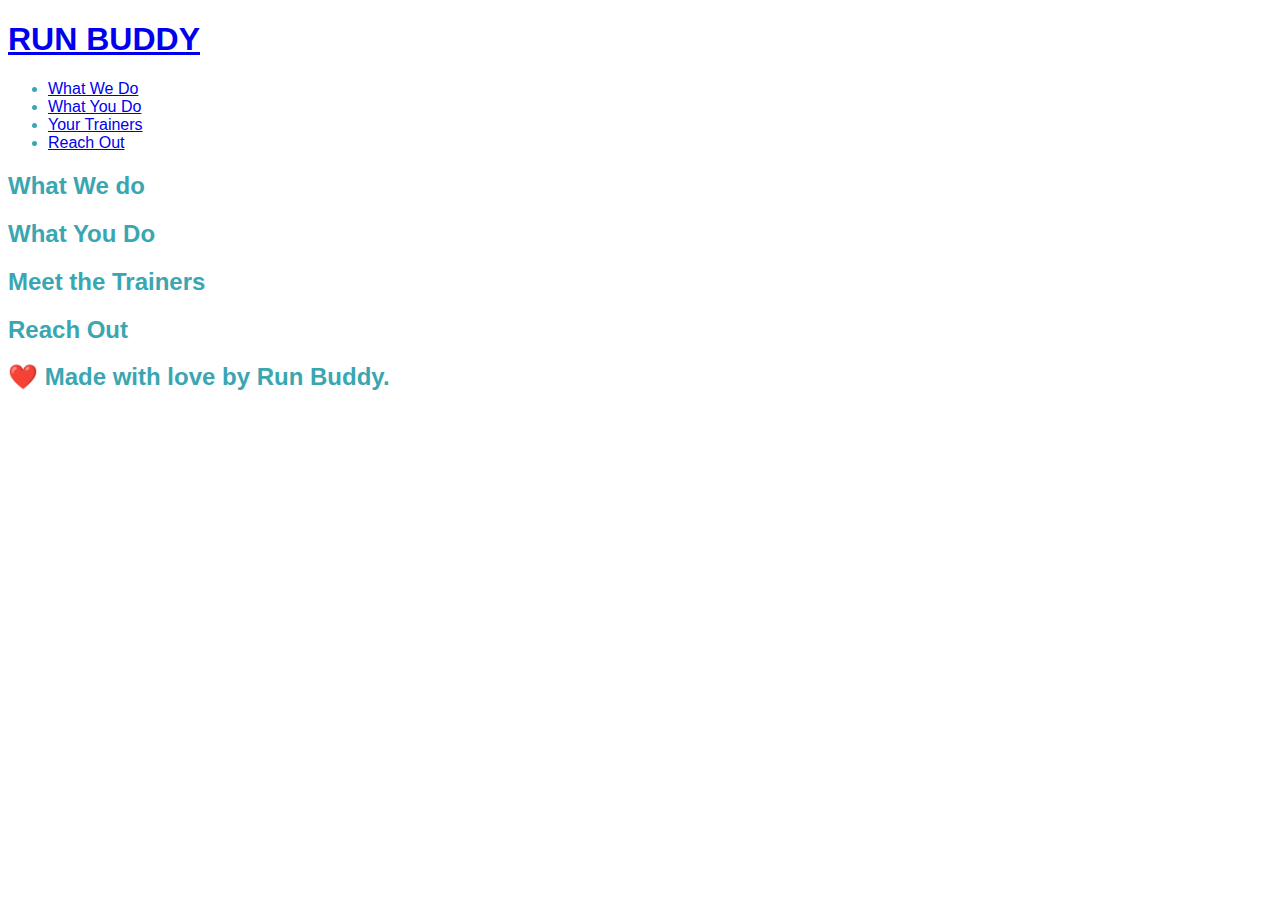
==== index.html @ 226c3699 "untracked" ====
<!DOCTYPE html>
<html lang="en">
    <head>
        <link rel="stylesheet" href="./assets/css/style.css" />
        <meta charset="UTF-8" />
        <title>Run Buddy</title>
    </head>
    <body>
        <!-- navigation -->
       <header>
        <h1>
            <a href="/">RUN BUDDY</a>
        </h1>
        <nav>
            <!-- Unordered list element -->
            <ul>
                <!-- List item element -->
                <li>
                    <!-- Anchor element -->
                    <a href="#what-we-do">What We Do</a>
                </li>
                <li>
                    <a href="#what-you-do">What You Do</a>
                </li>
                <li>
                    <a href="#your-trainers">Your Trainers</a>
                </li>
                <li>
                    <a href="#reach-out">Reach Out</a>
                </li>
            </ul>
        </nav>
        </header>

        <!-- hero/jumbotron -->
        <section>

        </section>

        <!-- "what we do" section -->
        <section>
            <h2>What We do</h2>
        </section>

        <!-- "what you do" section -->
        <section>
            <h2>What You Do</h2>
        </section>

        <!-- "meet the trainers" section -->
        <section>
            <h2>Meet the Trainers</h2>
        </section>
        
        <!-- "reach out" section -->
        <section>
            <h2>Reach Out</h2>
        </section>
        
        <!-- footer -->
        <footer>
            <h2>❤️ Made with love by Run Buddy.</h2>
        </footer>
    </body>
</html>
---- assets/css/style.css ----
body {
    color: #39a6b2;
    font-family: Helvetica, Arial, sans-serif;
}
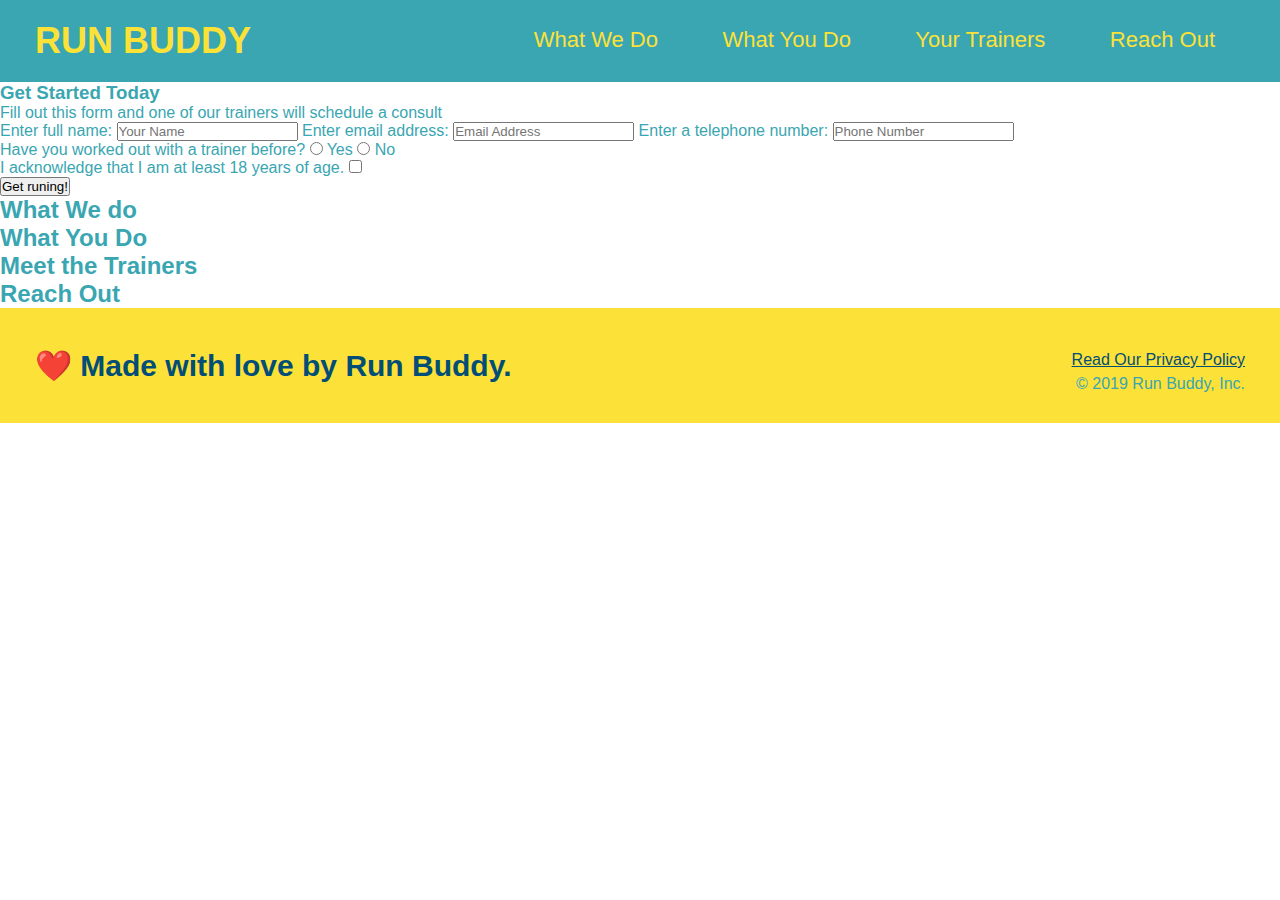
==== commit c85da8fa: "hero" ====
--- a/index.html
+++ b/index.html
@@ -31,11 +31,39 @@
             </ul>
         </nav>
         </header>
-
-        <!-- hero/jumbotron -->
+        <!--hero section-->
         <section>
-
+            <div>
+                <h3>Get Started Today</h3>
+                <p>Fill out this form and one of our trainers will schedule a consult</p>
+            <!--Add form element-->
+                <form>
+                    <label for="name">Enter full name:</label>
+                    <input type="text" placeholder="Your Name" name="name" id="name" />
+                    <label for="email">Enter email address:</label>
+                    <input type="email" placeholder="Email Address" name="email" id="email" />
+                    <label for="phone">Enter a telephone number:</label>
+                    <input type="tel" placeholder="Phone Number" name="phone" id="phone" />
+                    <p>
+                        Have you worked out with a trainer before?
+                        <input type="radio" name="trainer-confirm" id="trainer-yes" />
+                        <label for="trainer-yes">Yes</label>
+                        <input type="radio" name="trainer-confirm" id="trainer-no" />
+                        <label for="trainer-no">No</label>
+                    </p>
+                    <p>
+                        <label for="checkbox" >
+                            I acknowledge that I am at least 18 years of age.
+                        </label>
+                        <input type="checkbox" name="age-confirm" id="checkbox" />
+                    </p>
+                    <button type="submit">
+                        Get runing!
+                    </button>    
+                </form>
+            </div>
         </section>
+        <!--end hero-->
 
         <!-- "what we do" section -->
         <section>
@@ -60,6 +88,10 @@
         <!-- footer -->
         <footer>
             <h2>❤️ Made with love by Run Buddy.</h2>
+                <div>
+                    <a href="#">Read Our Privacy Policy</a><br/>
+                    &copy; 2019 Run Buddy, Inc.
+                </div>    
         </footer>
     </body>
 </html>         --- a/assets/css/style.css
+++ b/assets/css/style.css
@@ -1,4 +1,70 @@
+* {
+    margin: 0;
+    padding: 0;
+    box-sizing: border-box;
+}
+
 body {
     color: #39a6b2;
     font-family: Helvetica, Arial, sans-serif;
-}+}
+
+/* apply styles to <header> */
+header {
+    padding: 20px 35px;
+    background-color: #39a6b2;
+}
+
+header h1 {
+    font-weight: bold;
+    font-size: 36px;
+    color: #fce138;
+    margin: 0;
+    display: inline;
+}
+
+header a {
+    text-decoration: none;
+    color: #fce138;
+}
+
+header nav {
+    float: right;
+    margin: 7px 0;
+}
+
+header nav ul li {
+    display: inline;
+}
+
+header nav ul li a {
+    margin: 0 30px;
+    font-weight: lighter;
+    font-size: 22px;
+}
+
+footer {
+    background: #fce138;
+    width: 100%;
+    padding: 40px 35px;
+}
+
+footer h2 {
+    display: inline;
+    color: #024e76;
+    font-size: 30px;
+    margin: 0;
+}
+
+footer div {
+    float: right;
+    line-height: 1.5;
+    text-align: right;
+}
+
+footer a {
+    color: #024e76;
+}
+
+
+  
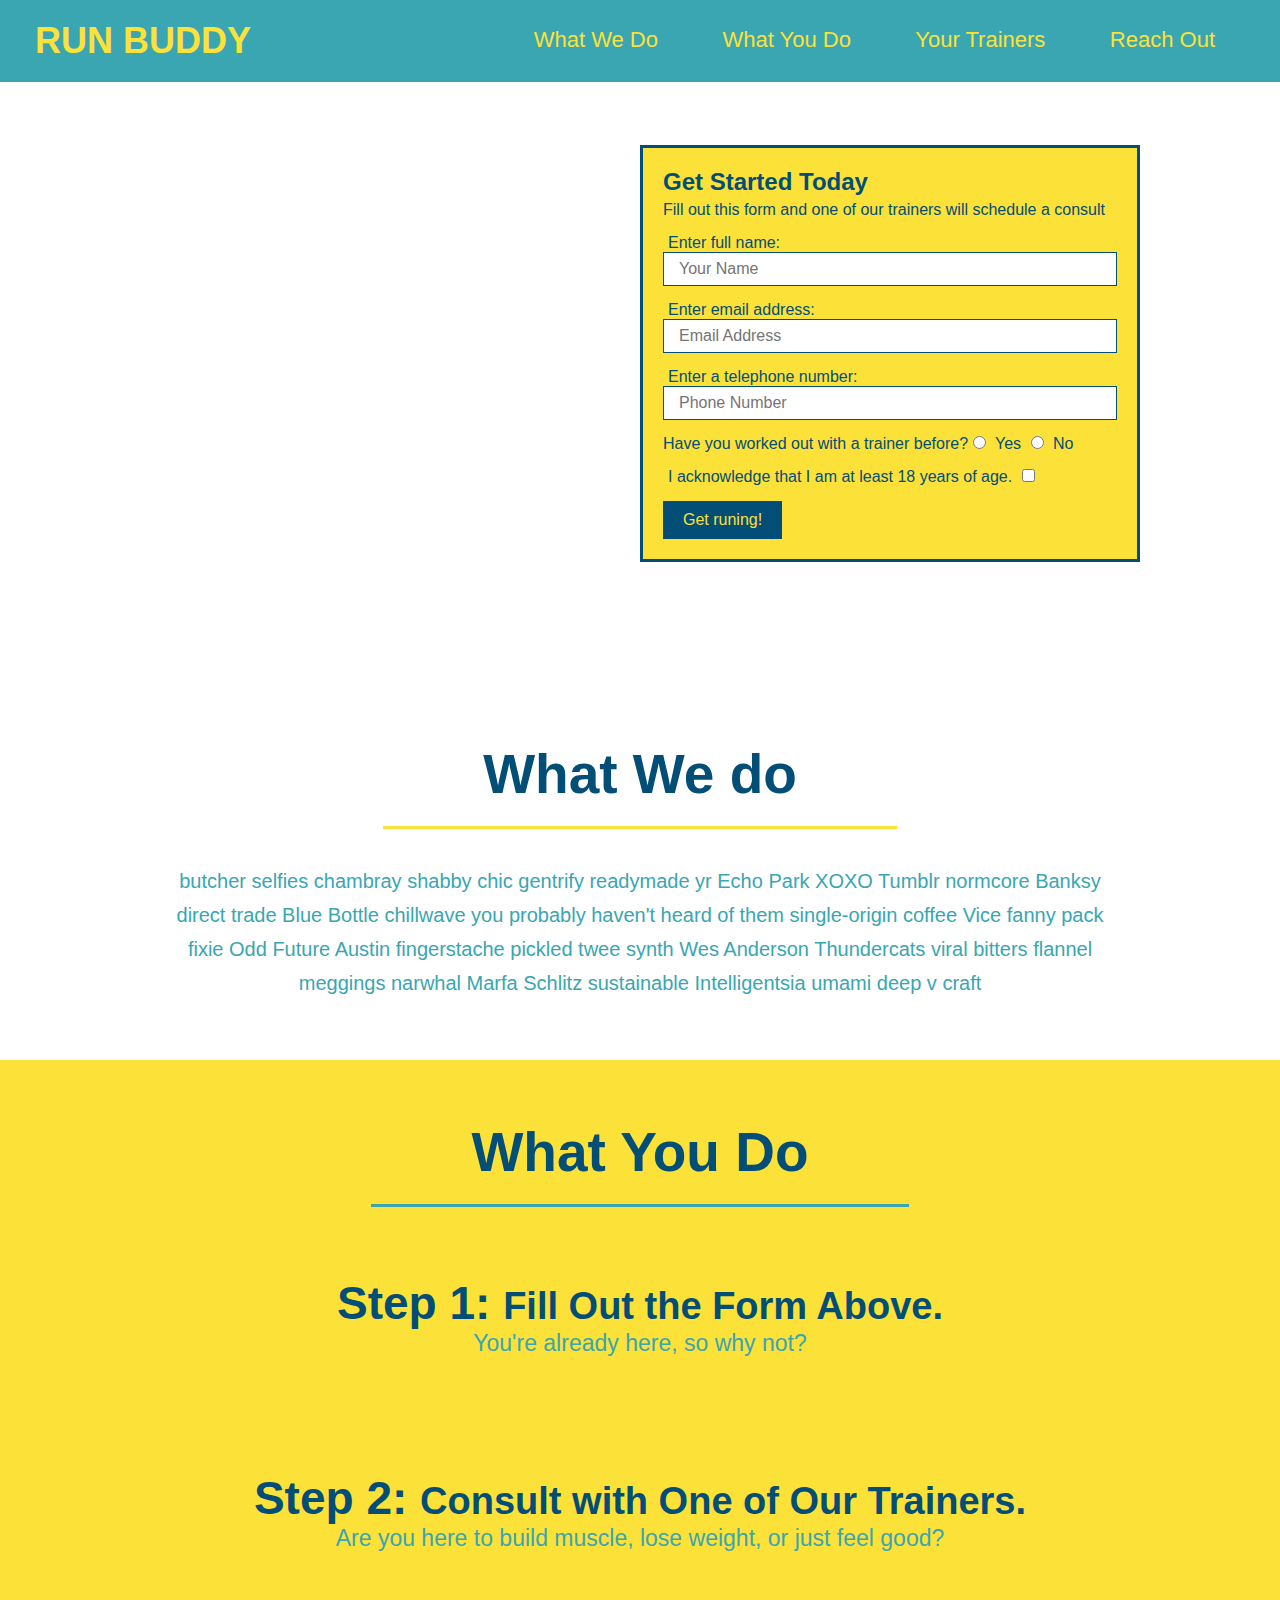
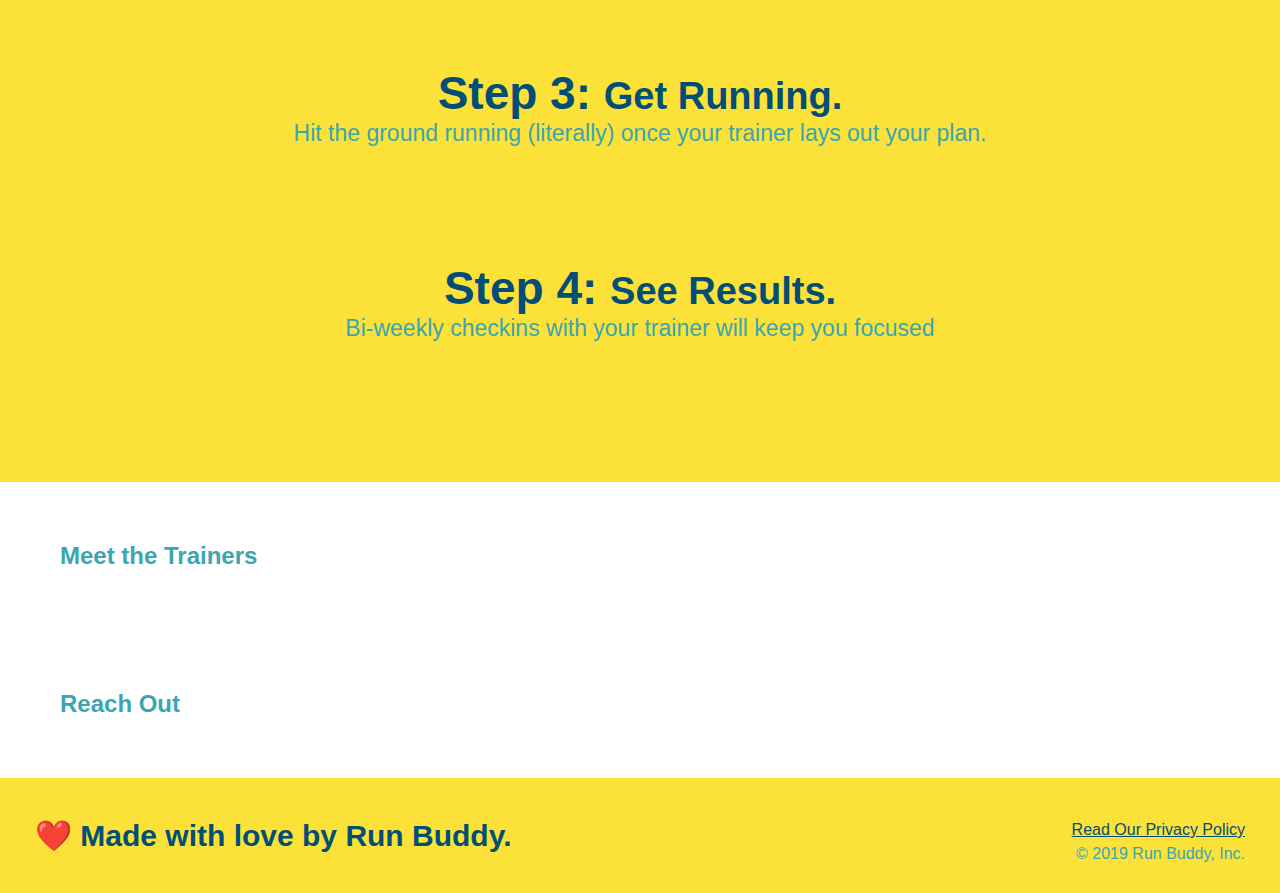
==== commit 8ee72b95: "style what you do section" ====
--- a/index.html
+++ b/index.html
@@ -32,22 +32,25 @@
         </nav>
         </header>
         <!--hero section-->
-        <section>
-            <div>
+        <section class="hero">
+            <div class="hero-form">
                 <h3>Get Started Today</h3>
                 <p>Fill out this form and one of our trainers will schedule a consult</p>
             <!--Add form element-->
                 <form>
                     <label for="name">Enter full name:</label>
-                    <input type="text" placeholder="Your Name" name="name" id="name" />
+                    <input type="text" placeholder="Your Name" name="name" id="name" class="form-input">
+                    
                     <label for="email">Enter email address:</label>
-                    <input type="email" placeholder="Email Address" name="email" id="email" />
+                    <input type="email" placeholder="Email Address" name="email" id="email" class="form-input">
+                    
                     <label for="phone">Enter a telephone number:</label>
-                    <input type="tel" placeholder="Phone Number" name="phone" id="phone" />
+                    <input type="tel" placeholder="Phone Number" name="phone" id="phone" class="form-input">
                     <p>
                         Have you worked out with a trainer before?
                         <input type="radio" name="trainer-confirm" id="trainer-yes" />
                         <label for="trainer-yes">Yes</label>
+                        
                         <input type="radio" name="trainer-confirm" id="trainer-no" />
                         <label for="trainer-no">No</label>
                     </p>
@@ -66,13 +69,40 @@
         <!--end hero-->
 
         <!-- "what we do" section -->
-        <section>
-            <h2>What We do</h2>
+        <section id="what-we-do" class="intro">
+            <h2 class="section-title primary-border">What We do</h2>
+            <p>butcher selfies chambray shabby chic gentrify readymade yr Echo Park XOXO Tumblr normcore Banksy direct trade Blue Bottle chillwave you probably haven't heard of them single-origin coffee Vice fanny pack fixie Odd Future Austin fingerstache pickled twee synth Wes Anderson Thundercats viral bitters flannel meggings narwhal Marfa Schlitz sustainable Intelligentsia umami deep v craft</p>
         </section>
+        
 
         <!-- "what you do" section -->
-        <section>
-            <h2>What You Do</h2>
+        <section id="what-you-do" class="steps">
+            <h2 class="section-title secondary-border">What You Do</h2>
+
+            <div>
+                <!-- Insert this img element -->
+                <img src="./assets/images/step-1.svg" alt="" />
+                <h3>Step 1: <span>Fill Out the Form Above.</span></h3>
+                <p>You're already here, so why not?</p>
+            </div>
+
+            <div>
+                <img src="./assets/images/step-2.svg" alt="" />
+                <h3>Step 2: <span>Consult with One of Our Trainers.</span></h3>
+                <p>Are you here to build muscle, lose weight, or just feel good?</p>
+            </div>
+
+            <div>
+                <img src="./assets/images/step-3.svg" alt="" />
+                <h3>Step 3: <span>Get Running.</span></h3>
+                <p>Hit the ground running (literally) once your trainer lays out your plan.</p>
+            </div>
+
+            <div>
+                <img src="assets/images/step-4.svg" alt="" />
+                <h3>Step 4: <span>See Results.</span></h3>
+                <p>Bi-weekly checkins with your trainer will keep you focused</p>
+            </div>
         </section>
 
         <!-- "meet the trainers" section -->
--- a/assets/css/style.css
+++ b/assets/css/style.css
@@ -66,5 +66,125 @@
     color: #024e76;
 }
 
+section {
+    padding: 60px;
+}
+
+/* Hero style start */
+.hero {
+    background-image: url("../images/hero-bg.jpeg");
+    height: 600px;
+    background-size: cover;
+    background-position: center;
+    position: relative;
+}
+
+.hero-form {
+    color: #024e76;
+    background-color: #fce138;
+    padding: 20px;
+    width: 500px;
+    border: solid 3px #024e76;
+    position: absolute;
+    bottom: 120px;
+    right: 140px;
+}
+
+.hero-form h3 {
+    font-size: 24px;
+    margin: 0px;
+}
+
+.hero-form p {
+    margin: 5px 0 15px 0;
+}
+
+.form-input {
+    border: 1px solid #024e76;
+    display: block;
+    padding: 7px 15px;
+    font-size: 16px;
+    color: #024e76;
+    width: 100%;
+    margin-bottom: 15px;
+}
+
+.hero-form label {
+    margin: 0 5px;
+}
+
+.hero-form button {
+    color: #fce138;
+    background-color: #024e76;
+    border: none;
+    padding: 10px 20px;
+    font-size: 16px;
+
+}
+
+/* Hero style end*/
+
+.intro {
+    text-align: center;
+}
+
+.intro p {
+    line-height: 1.7;
+    color: #39a6b2;
+    width: 80%;
+    font-size: 20px;
+    margin: 0 auto;
+}
+
+.steps {
+    text-align: center;
+    background: #fce138;
+}
+
+.section-title {
+    font-size: 55px;
+    color: #024e76;
+    margin-bottom: 35px;
+    padding: 0 100px 20px 100px;
+    display: inline-block;
+    border-bottom: 3px solid;
+}
+
+.primary-border {
+    border-color: #fce138;
+}
+
+.secondary-border {
+    border-color: #39a6b2;
+}
+
+.steps div {
+    margin-bottom: 80px;
+}
+
+.steps img {
+    width: 15%;
+    margin: 10px 0;
+}
+
+.steps h3 {
+    color: #024e76;
+    font-size: 46px;
+    margin-top: 10px;
+}
+
+.steps p {
+    color: #39a6b2;
+    font-size: 23px;
+}
+
+.steps span {
+    font-size: 38px;
+}
+
+
+
+
+
 
   
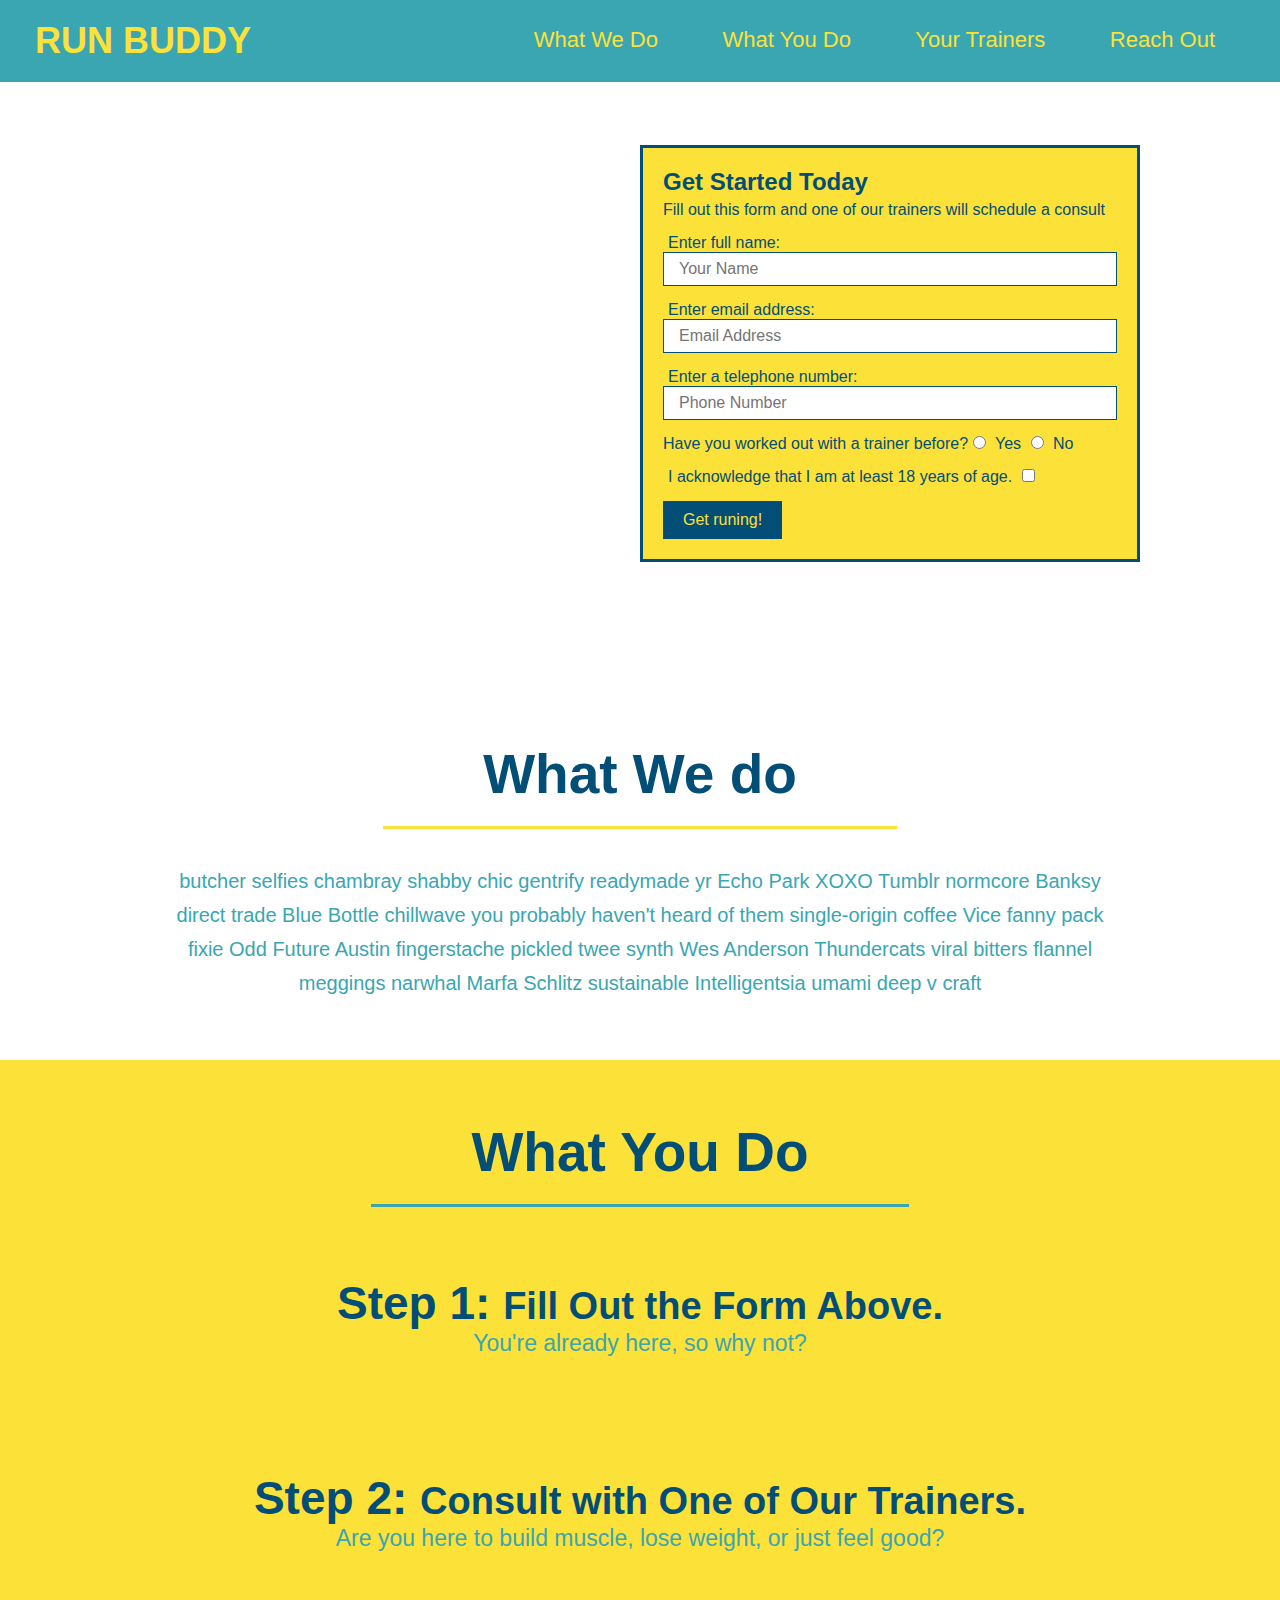
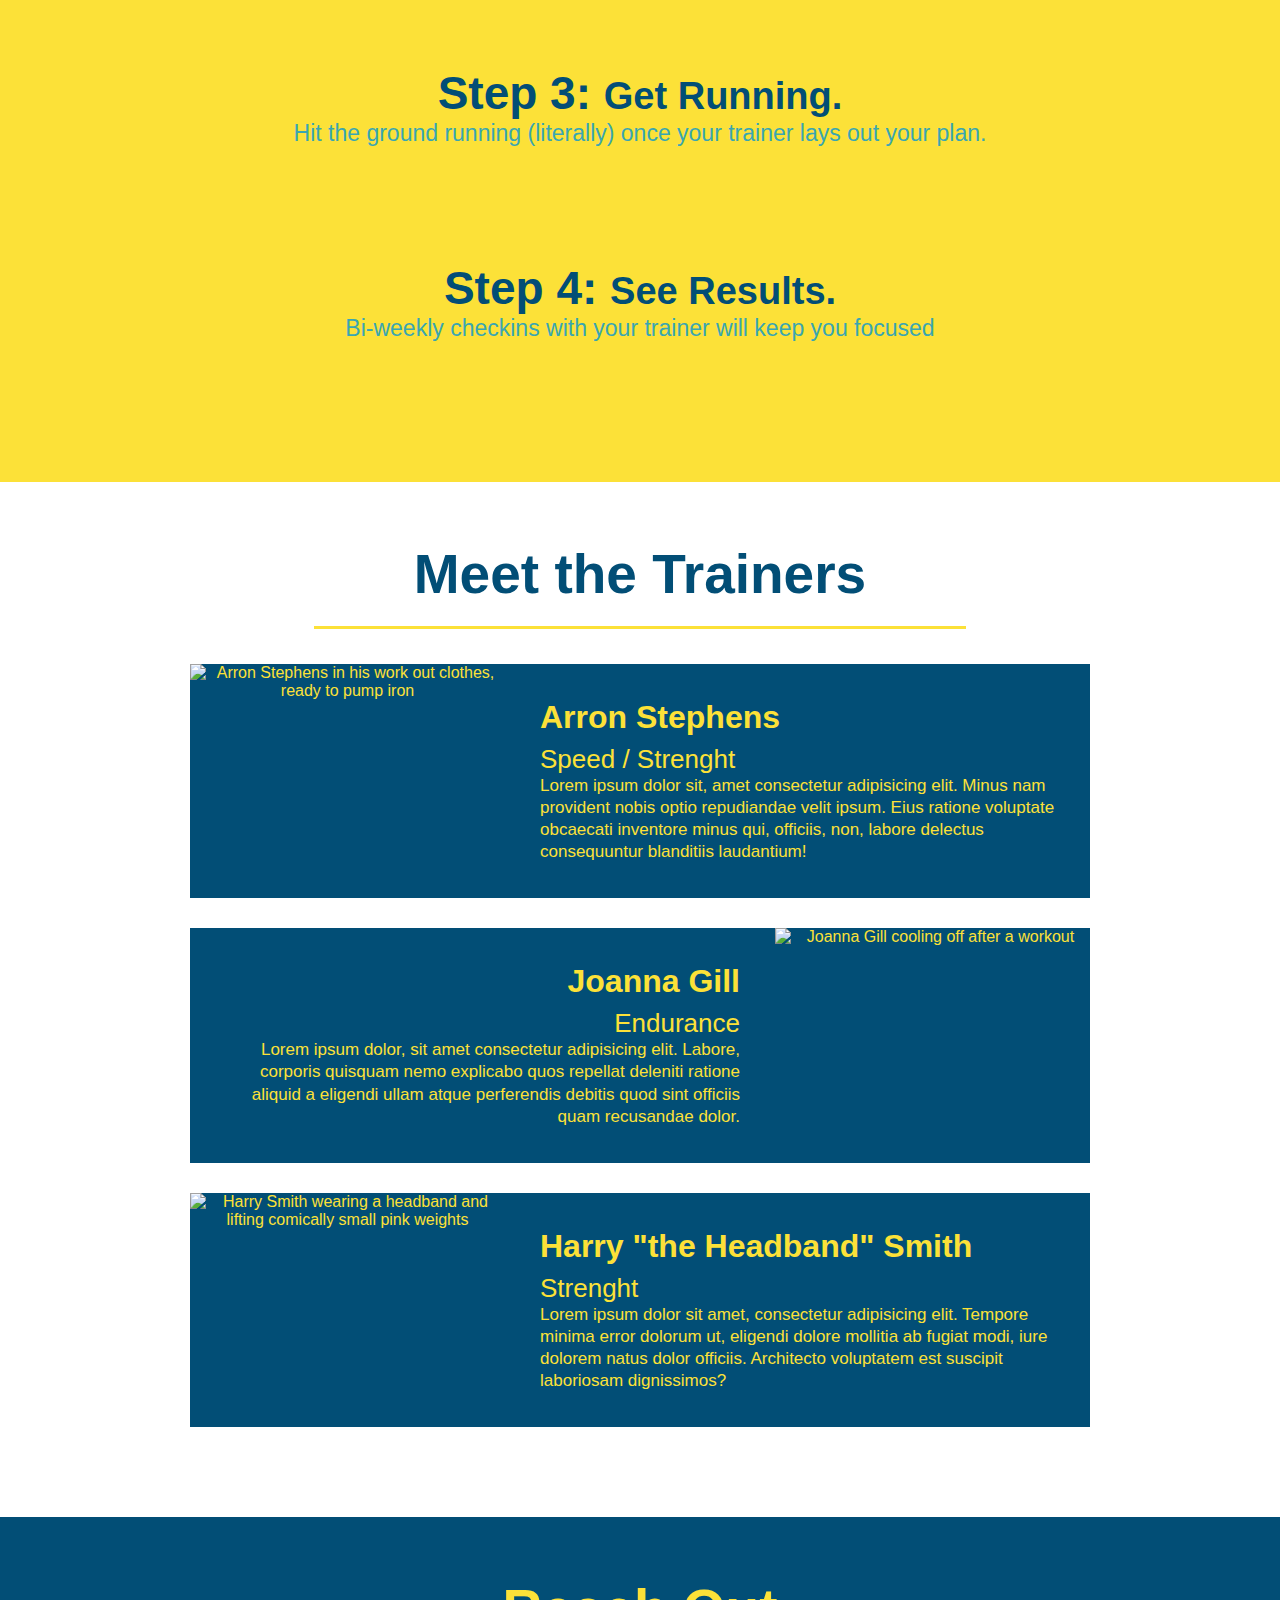
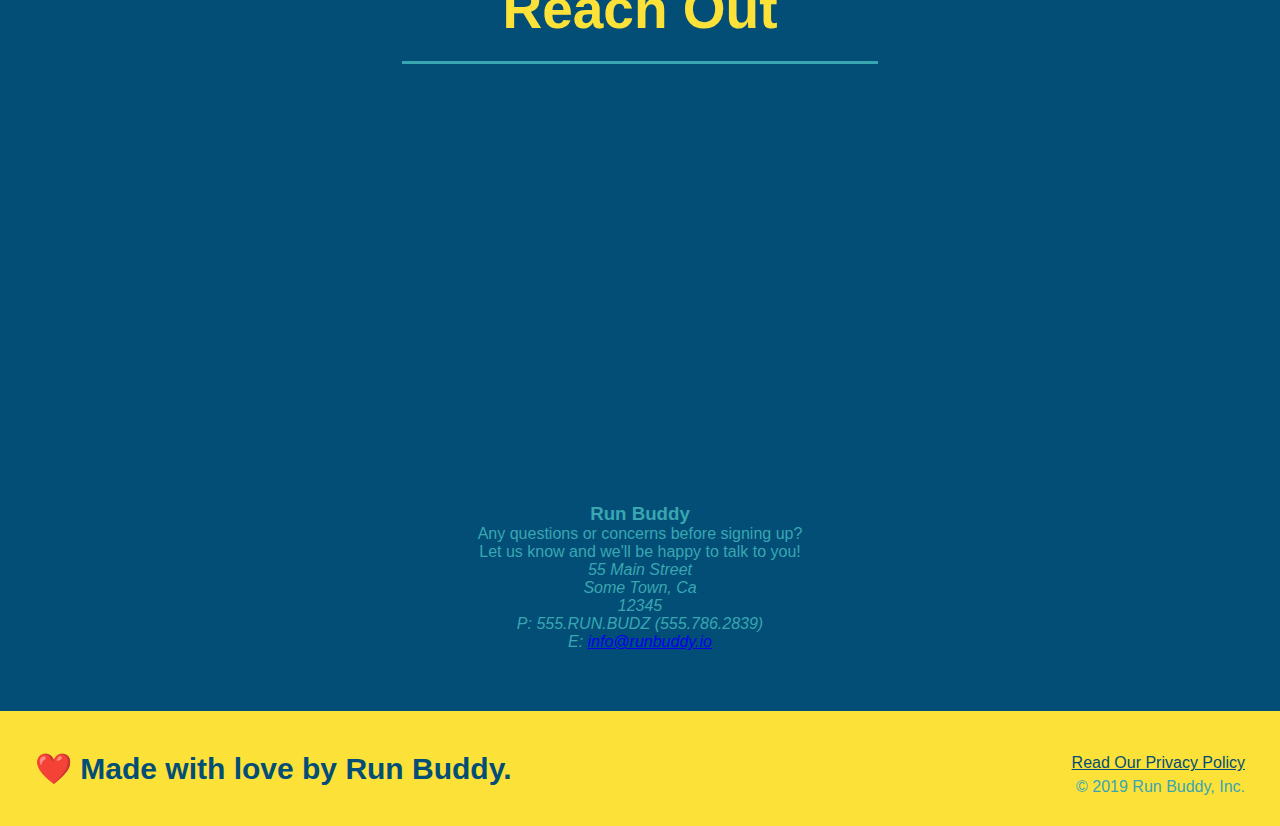
==== commit f6b699d8: "style contact info" ====
--- a/index.html
+++ b/index.html
@@ -106,13 +106,72 @@
         </section>
 
         <!-- "meet the trainers" section -->
-        <section>
-            <h2>Meet the Trainers</h2>
+        <section id="your-trainers" class="trainers">
+            <h2 class="section-title primary-border">Meet the Trainers</h2>
+            <article class="trainer">
+                <img src="assets/images/trainer-1.jpg" alt="Arron Stephens in his work out clothes, ready to pump iron" />
+                <div class="trainer-bio text-left">
+                    <h3>Arron Stephens</h3>
+                    <h4>Speed / Strenght</h4>
+                    <p>
+                        Lorem ipsum dolor sit, amet consectetur adipisicing elit. Minus nam provident nobis optio repudiandae velit ipsum. Eius ratione voluptate obcaecati inventore minus qui, officiis, non, labore delectus consequuntur blanditiis laudantium!
+                    </p>
+                </div>
+            </article>
+
+            <article class="trainer">
+                <div class="trainer-bio text-right">
+                    <h3> Joanna Gill</h3>
+                    <h4>Endurance</h4>
+                    <p>
+                        Lorem ipsum dolor, sit amet consectetur adipisicing elit. Labore, corporis quisquam nemo explicabo quos repellat deleniti ratione aliquid a eligendi ullam atque perferendis debitis quod sint officiis quam recusandae dolor.
+                    </p>
+                </div>
+                <img src="./assets/images/trainer-2.jpg" alt="Joanna Gill cooling off after a workout" />
+            </article>
+
+            <article class="trainer">
+                <img src="./assets/images/trainer-3.jpg" alt="Harry Smith wearing a headband and lifting comically small pink weights" />
+                <div class="trainer-bio text-left">
+                    <h3>Harry "the Headband" Smith</h3>
+                    <h4>Strenght</h4>
+                    <p>
+                        Lorem ipsum dolor sit amet, consectetur adipisicing elit. Tempore minima error dolorum ut, eligendi dolore mollitia ab fugiat modi, iure dolorem natus dolor officiis. Architecto voluptatem est suscipit laboriosam dignissimos?
+                    </p>
+                </div>
+            </article>
+
+
+            
+
         </section>
         
         <!-- "reach out" section -->
-        <section>
-            <h2>Reach Out</h2>
+        <section id="reach-out" class="contact"> 
+            <h2 class="section-title secondary-border">Reach Out</h2>
+            <div class="contact-info">
+                <iframe src="https://www.google.com/maps/embed?pb=!1m18!1m12!1m3!1d3162.7750882950013!2d-77.48357514979094!3d37.560362432141545!2m3!1f0!2f0!3f0!3m2!1i1024!2i768!4f13.1!3m3!1m2!1s0x89b113f9deb42197%3A0x7abe0d91a5aa383b!2s3336%20Stuart%20Ave%2C%20Richmond%2C%20VA%2023221!5e0!3m2!1sen!2sus!4v1643381504339!5m2!1sen!2sus%22" 
+                style="border:0;" 
+                allowfullscreen=""
+                loading="lazy">
+              </iframe>
+            </div>
+
+            <div>
+                <h3>Run Buddy</h3>
+                <p>
+                    Any questions or concerns before signing up?
+                    <br />
+                    Let us know and we'll be happy to talk to you!    
+                </p>
+                <address>
+                    55 Main Street <br/>
+                    Some Town, Ca <br/>
+                    12345<br/>
+                    P: 555.RUN.BUDZ (555.786.2839)<br/>
+                    E: <a href="mailto:info@runbuddy.io">info@runbuddy.io</a>
+                </address>
+            </div>
         </section>
         
         <!-- footer -->
--- a/assets/css/style.css
+++ b/assets/css/style.css
@@ -182,6 +182,78 @@
     font-size: 38px;
 }
 
+.trainers {
+    text-align: center;
+}
+
+.trainer {
+    width: 900px;
+    margin: 0 auto 30px auto;
+    background: #024e76;
+    color: #fce138;
+    overflow: auto;
+}
+
+.trainer img {
+    width: 35%;
+    float: left;
+}
+
+.trainer-bio {
+    padding: 35px;
+    float: left;
+    width: 65%;
+}
+
+.text-left {
+    text-align: left;
+}
+
+.text-right {
+    text-align: right;
+}
+
+.trainer-bio h3 {
+    font-size: 32px;
+    margin-bottom: 8px;
+}
+
+.trainer-bio h4 {
+    font-weight: lighter;
+    font-size: 26px;
+    margin-bottom: 1.3;
+}
+
+.trainer-bio p {
+    font-size: 17px;
+    line-height: 1.3;
+}
+/* reach out style start */
+.contact {
+    text-align: center;
+    background: #024e76;
+}
+
+.contact h2 {
+    color: #fce138;
+}
+
+.contact-info iframe {
+    width: 400px;
+    height: 400px;
+}
+
+.contact-info div {
+    width: 410px;
+    display: inline-block;
+    vertical-align: top;
+    text-align: left;
+    margin: 30px 0 0 60px;
+    color: white;
+  }
+
+
+
 
 
 
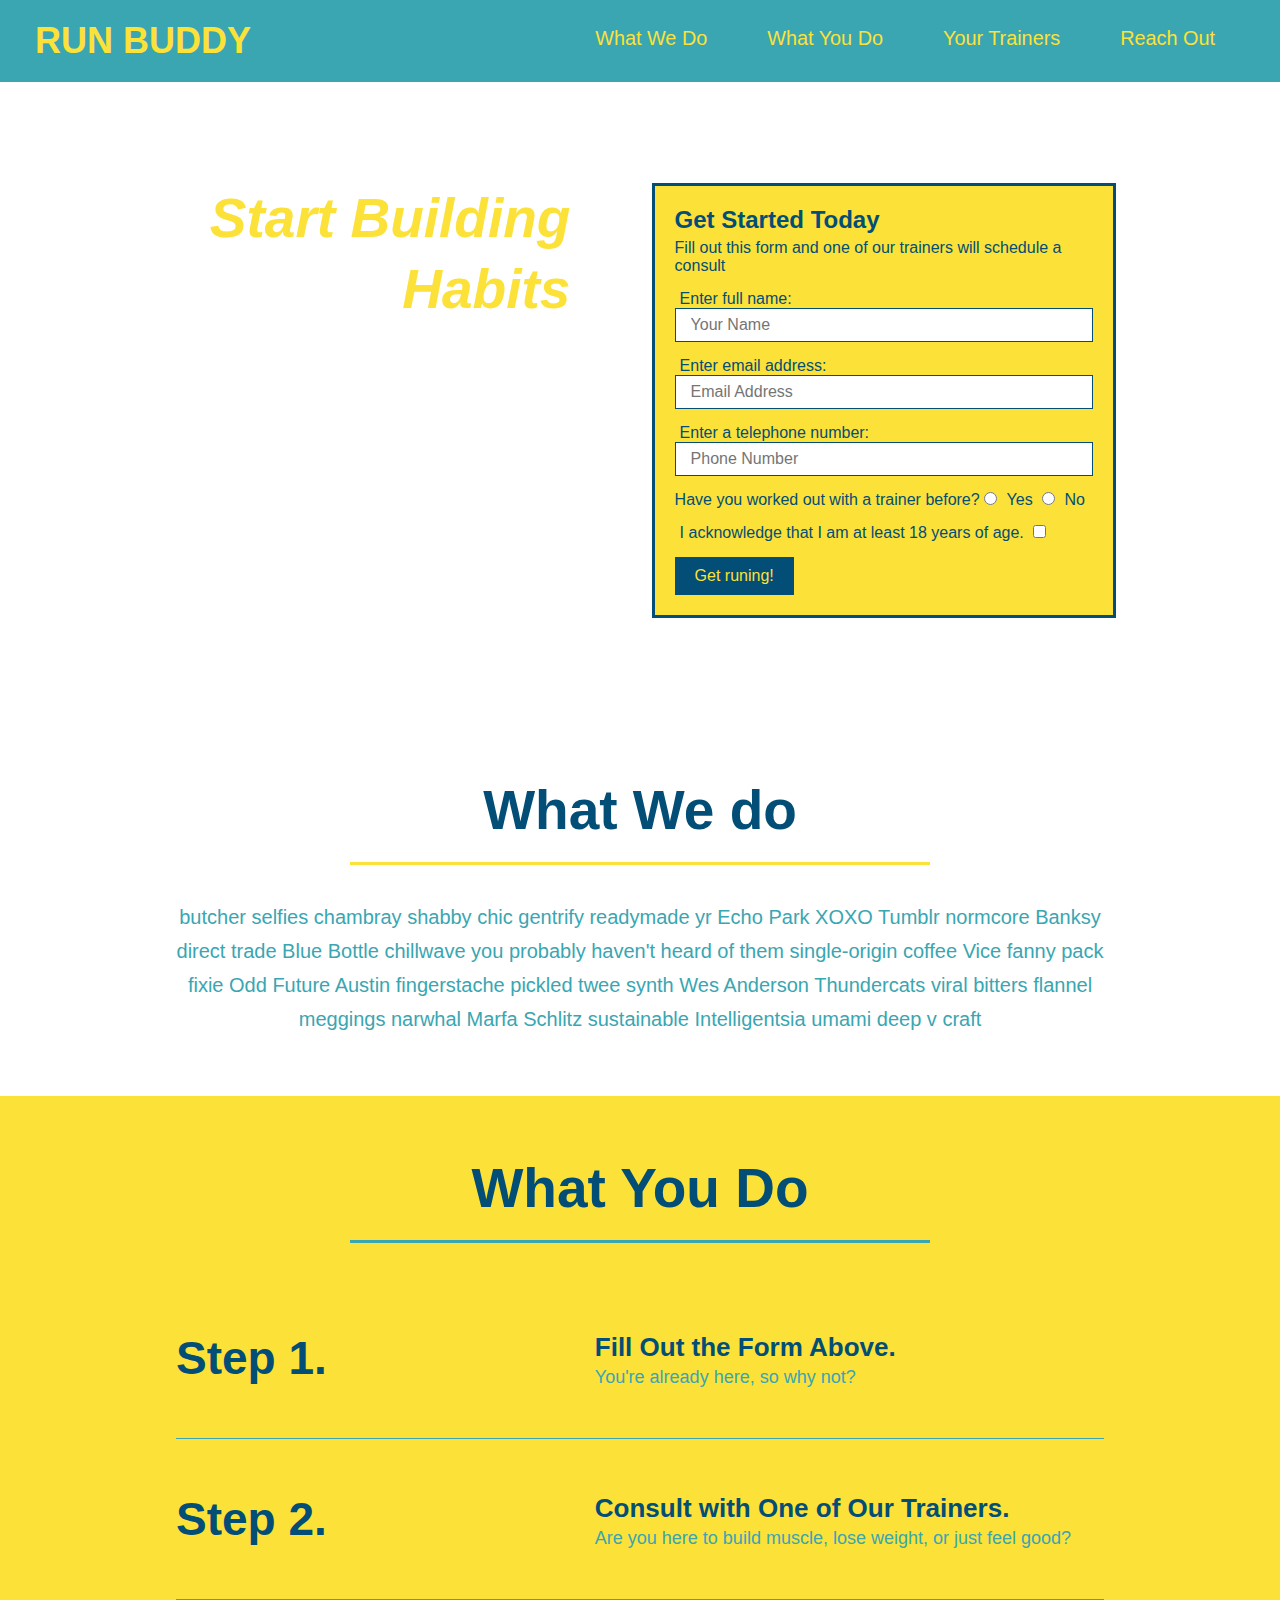
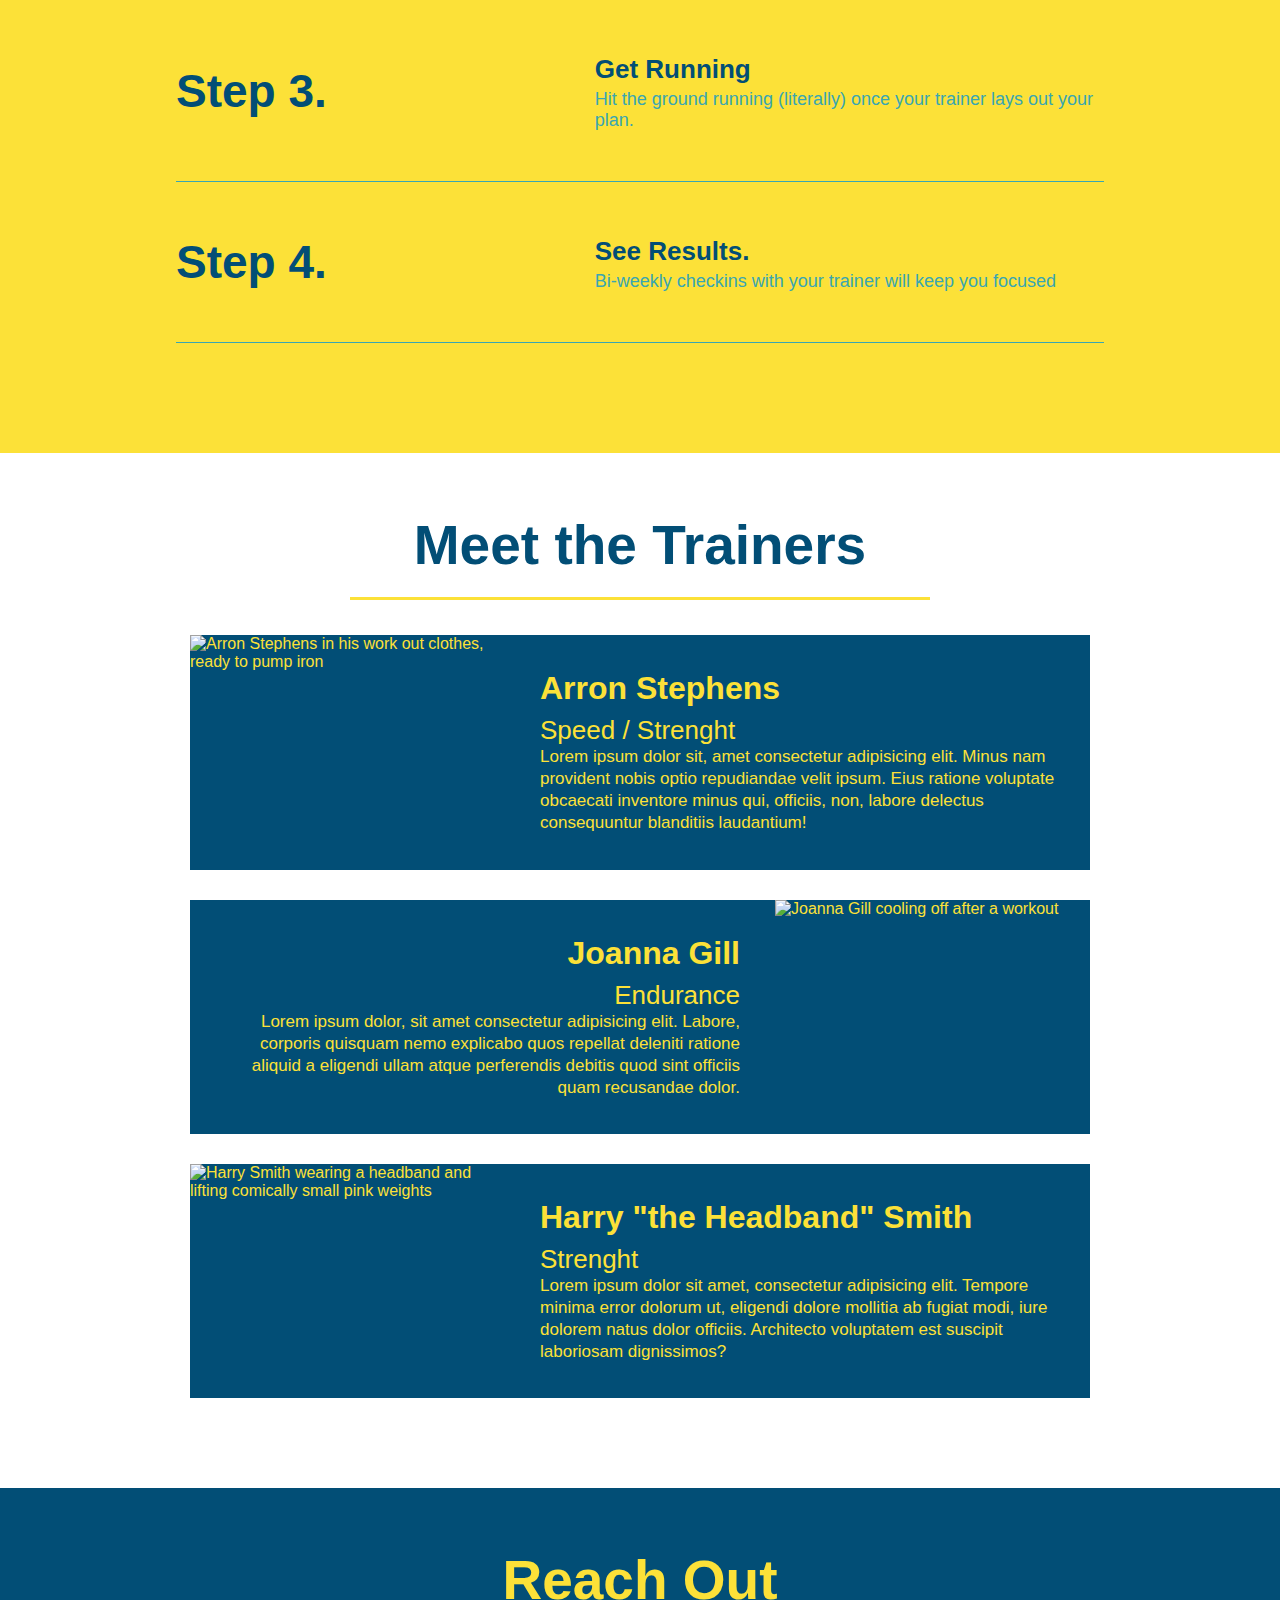
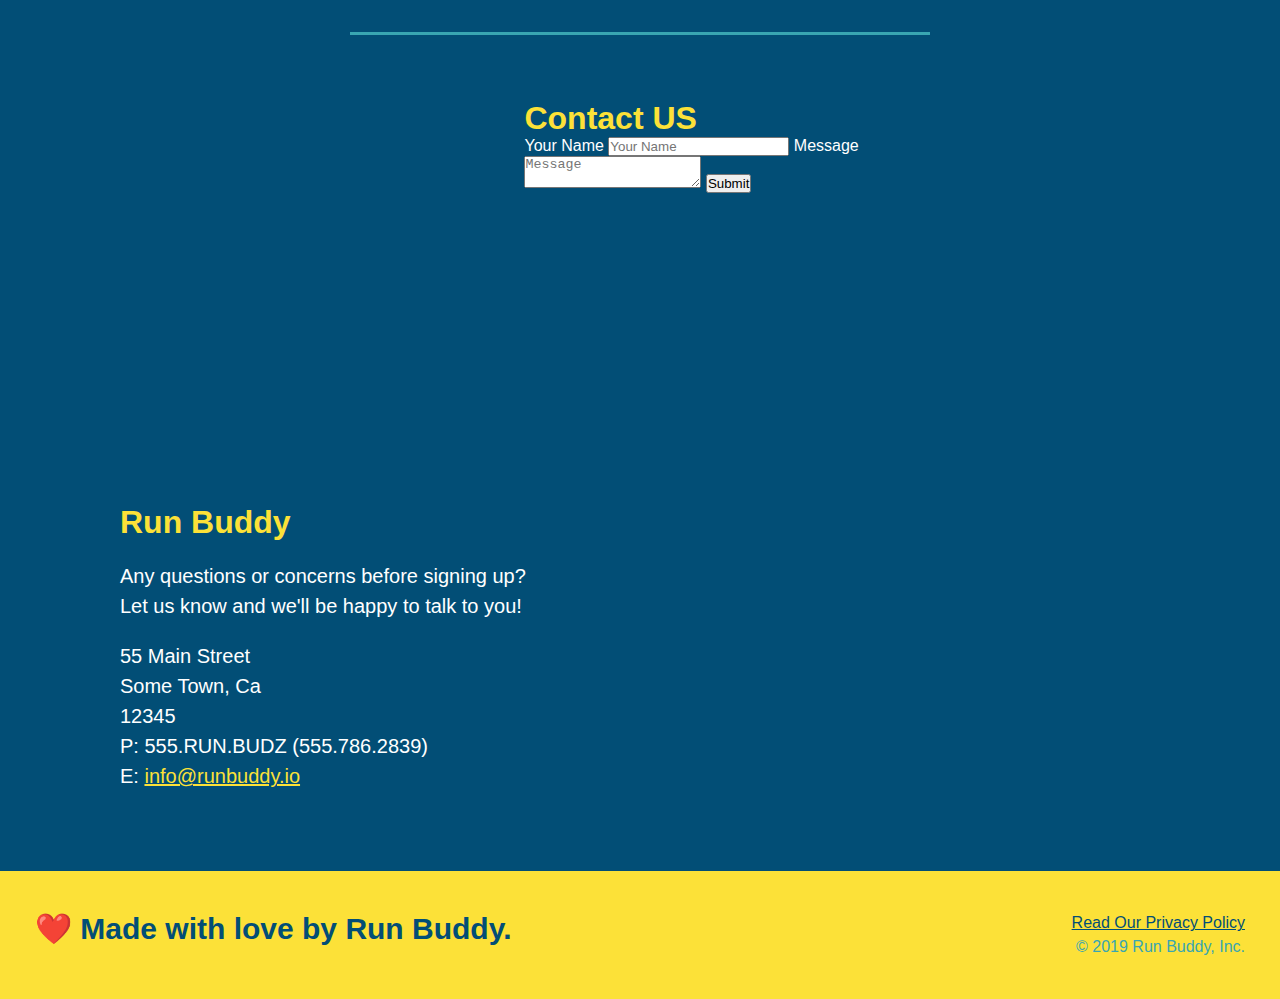
==== commit 5addf52d: "add flexbox to the steps" ====
--- a/index.html
+++ b/index.html
@@ -33,6 +33,12 @@
         </header>
         <!--hero section-->
         <section class="hero">
+            <div class="hero-cta">
+                <h2>Start Building Habits</h2>
+                <p>
+                    Lorem ipsum dolor sit amet consectetur adipisicing elit. Fugit repellat aspernatur eum aliquam esse error rerum nesciunt ex id architecto eligendi amet nostrum, blanditiis adipisci itaque laborum veritatis illum molestias?
+                </p>
+            </div>    
             <div class="hero-form">
                 <h3>Get Started Today</h3>
                 <p>Fill out this form and one of our trainers will schedule a consult</p>
@@ -70,44 +76,86 @@
 
         <!-- "what we do" section -->
         <section id="what-we-do" class="intro">
-            <h2 class="section-title primary-border">What We do</h2>
-            <p>butcher selfies chambray shabby chic gentrify readymade yr Echo Park XOXO Tumblr normcore Banksy direct trade Blue Bottle chillwave you probably haven't heard of them single-origin coffee Vice fanny pack fixie Odd Future Austin fingerstache pickled twee synth Wes Anderson Thundercats viral bitters flannel meggings narwhal Marfa Schlitz sustainable Intelligentsia umami deep v craft</p>
+            <div class="flex-row"> 
+                <h2 class="section-title primary-border">What We do</h2>
+            </div>
+            <div class="flex-row">
+                <p>butcher selfies chambray shabby chic gentrify readymade yr Echo Park XOXO Tumblr normcore Banksy direct trade Blue Bottle chillwave you probably haven't heard of them single-origin coffee Vice fanny pack fixie Odd Future Austin fingerstache pickled twee synth Wes Anderson Thundercats viral bitters flannel meggings narwhal Marfa Schlitz sustainable Intelligentsia umami deep v craft</p>
+            </div>        
         </section>
         
 
         <!-- "what you do" section -->
         <section id="what-you-do" class="steps">
-            <h2 class="section-title secondary-border">What You Do</h2>
-
+            <div class="flex-row">
+                <h2 class="section-title secondary-border">What You Do</h2>
+            </div>    
             <div>
                 <!-- Insert this img element -->
-                <img src="./assets/images/step-1.svg" alt="" />
-                <h3>Step 1: <span>Fill Out the Form Above.</span></h3>
-                <p>You're already here, so why not?</p>
-            </div>
-
-            <div>
-                <img src="./assets/images/step-2.svg" alt="" />
-                <h3>Step 2: <span>Consult with One of Our Trainers.</span></h3>
-                <p>Are you here to build muscle, lose weight, or just feel good?</p>
-            </div>
-
-            <div>
-                <img src="./assets/images/step-3.svg" alt="" />
-                <h3>Step 3: <span>Get Running.</span></h3>
-                <p>Hit the ground running (literally) once your trainer lays out your plan.</p>
-            </div>
-
-            <div>
-                <img src="assets/images/step-4.svg" alt="" />
-                <h3>Step 4: <span>See Results.</span></h3>
-                <p>Bi-weekly checkins with your trainer will keep you focused</p>
+                <div class="step">
+                    <h3>Step 1.</h3> 
+                    <div class="step-info">
+                        <div class="step-img">
+                            <img src="./assets/images/step-1.svg" alt="" />
+                        </div>
+                        <div class="step-text">
+                            <h4>Fill Out the Form Above.</h4>
+                            <p>You're already here, so why not?</p>
+                        </div>
+                    </div>
+                </div>
+            </div>
+
+            <div>
+                <div class="step">
+                    <h3>Step 2.</h3>
+                    <div class="step-info">
+                        <div class="step-img">
+                            <img src="./assets/images/step-2.svg" alt="" />
+                        </div>
+                        <div class="step-text">
+                            <h4>Consult with One of Our Trainers.</h4>
+                            <p>Are you here to build muscle, lose weight, or just feel good?</p>
+                        </div>       
+                    </div>
+                </div>
+            </div>
+            <div>
+                <div class="step">
+                    <h3>Step 3.</h3>
+                    <div class="step-info">
+                        <div class="step-img">
+                            <img src="./assets/images/step-3.svg" alt="" />
+                        </div>
+                        <div class="step-text">
+                            <h4>Get Running</h4>
+                            <p>Hit the ground running (literally) once your trainer lays out your plan.</p>
+                        </div>
+                    </div>       
+                </div>
+            </div>  
+
+            <div>
+                <div class="step">
+                    <h3>Step 4.</h3> 
+                    <div class="step-info">
+                        <div class="step-img">
+                            <img src="assets/images/step-4.svg" alt="" />
+                        </div>
+                        <div class="step-text">
+                            <h4>See Results.</h4>
+                            <p>Bi-weekly checkins with your trainer will keep you focused</p>
+                        </div>
+                    </div>
+                </div>    
             </div>
         </section>
 
         <!-- "meet the trainers" section -->
         <section id="your-trainers" class="trainers">
-            <h2 class="section-title primary-border">Meet the Trainers</h2>
+            <div class="flex-row">
+                <h2 class="section-title primary-border">Meet the Trainers</h2>
+            </div>    
             <article class="trainer">
                 <img src="assets/images/trainer-1.jpg" alt="Arron Stephens in his work out clothes, ready to pump iron" />
                 <div class="trainer-bio text-left">
@@ -140,23 +188,34 @@
                     </p>
                 </div>
             </article>
-
-
-            
-
         </section>
         
         <!-- "reach out" section -->
         <section id="reach-out" class="contact"> 
-            <h2 class="section-title secondary-border">Reach Out</h2>
+            <div class="flex-row">
+                <h2 class="section-title secondary-border">Reach Out</h2>
+            </div>    
             <div class="contact-info">
                 <iframe src="https://www.google.com/maps/embed?pb=!1m18!1m12!1m3!1d3162.7750882950013!2d-77.48357514979094!3d37.560362432141545!2m3!1f0!2f0!3f0!3m2!1i1024!2i768!4f13.1!3m3!1m2!1s0x89b113f9deb42197%3A0x7abe0d91a5aa383b!2s3336%20Stuart%20Ave%2C%20Richmond%2C%20VA%2023221!5e0!3m2!1sen!2sus!4v1643381504339!5m2!1sen!2sus%22" 
                 style="border:0;" 
                 allowfullscreen=""
                 loading="lazy">
-              </iframe>
-            </div>
-
+                </iframe>
+
+            <div class="contact-form">
+                <h3>Contact US</h3>
+                    <form>
+                        <label for="contact-name">Your Name</label>
+                        <input type="text" id="contact-name" placeholder="Your Name" />
+
+                        <label for="contact-message">Message</label>
+                        <textarea id="contact-message" placeholder="Message"></textarea>
+
+                        <button type="submit">Submit</button>
+                    </form>
+            </div>
+              
+            
             <div>
                 <h3>Run Buddy</h3>
                 <p>
@@ -178,7 +237,7 @@
         <footer>
             <h2>❤️ Made with love by Run Buddy.</h2>
                 <div>
-                    <a href="#">Read Our Privacy Policy</a><br/>
+                    <a href="./privacy-policy.html">Read Our Privacy Policy</a><br/>
                     &copy; 2019 Run Buddy, Inc.
                 </div>    
         </footer>
--- a/assets/css/style.css
+++ b/assets/css/style.css
@@ -13,14 +13,16 @@
 header {
     padding: 20px 35px;
     background-color: #39a6b2;
+    display: flex;
+    justify-content: space-between;
+    flex-wrap: wrap;
 }
 
 header h1 {
     font-weight: bold;
     font-size: 36px;
     color: #fce138;
-    margin: 0;
-    display: inline;
+    margin: 0; 
 }
 
 header a {
@@ -29,35 +31,39 @@
 }
 
 header nav {
-    float: right;
     margin: 7px 0;
 }
 
-header nav ul li {
-    display: inline;
+header nav ul {
+    display: flex;
+    flex-wrap: wrap;
+    justify-content: space-between;
+    align-items: center;
+    list-style: none;
 }
 
 header nav ul li a {
     margin: 0 30px;
     font-weight: lighter;
-    font-size: 22px;
+    font-size: 1.55vw;
 }
 
 footer {
     background: #fce138;
     width: 100%;
     padding: 40px 35px;
+    display: flex;
+    justify-content: space-between;
+    flex-wrap: wrap;
 }
 
 footer h2 {
-    display: inline;
     color: #024e76;
     font-size: 30px;
     margin: 0;
 }
 
 footer div {
-    float: right;
     line-height: 1.5;
     text-align: right;
 }
@@ -73,21 +79,20 @@
 /* Hero style start */
 .hero {
     background-image: url("../images/hero-bg.jpeg");
-    height: 600px;
     background-size: cover;
     background-position: center;
-    position: relative;
+    display: flex;
+    justify-content: center;
+    flex-wrap: wrap;
 }
 
 .hero-form {
     color: #024e76;
     background-color: #fce138;
     padding: 20px;
-    width: 500px;
     border: solid 3px #024e76;
-    position: absolute;
-    bottom: 120px;
-    right: 140px;
+    width: 40%;
+    margin: 3.5%;
 }
 
 .hero-form h3 {
@@ -119,14 +124,24 @@
     border: none;
     padding: 10px 20px;
     font-size: 16px;
-
+}
+
+.hero-cta {
+    width: 35%;
+    text-align: right;
+    margin: 3.5%;
+    color: #fff;
+    font-size: 18px;
+    line-height: 1.3;
+}
+
+.hero-cta h2 {
+    font-style: italic;
+    font-size: 55px;
+    color: #fce138;
 }
 
 /* Hero style end*/
-
-.intro {
-    text-align: center;
-}
 
 .intro p {
     line-height: 1.7;
@@ -134,20 +149,32 @@
     width: 80%;
     font-size: 20px;
     margin: 0 auto;
+    text-align: center;
+}
+
+.step {
+    margin: 50px auto;
+    padding-bottom: 50px;
+    width: 80%;
+    border-bottom: 1px solid #39a6b2;
+    display: flex;
+    flex-wrap: wrap;
+    align-items: center;
+    justify-content: space-between;
 }
 
 .steps {
-    text-align: center;
     background: #fce138;
 }
 
 .section-title {
     font-size: 55px;
     color: #024e76;
-    margin-bottom: 35px;
-    padding: 0 100px 20px 100px;
-    display: inline-block;
     border-bottom: 3px solid;
+    padding-bottom: 20px;
+    text-align: center;
+    margin: 0 auto 35px auto;
+    width: 50%;
 }
 
 .primary-border {
@@ -158,32 +185,45 @@
     border-color: #39a6b2;
 }
 
-.steps div {
-    margin-bottom: 80px;
-}
-
-.steps img {
-    width: 15%;
-    margin: 10px 0;
-}
-
-.steps h3 {
+.step h3 {
     color: #024e76;
     font-size: 46px;
-    margin-top: 10px;
-}
-
-.steps p {
+    flex: 1 30%;
+}
+
+.step-info {
+    flex: 2 70%;
+    display: flex;
+    flex-wrap: wrap;
+    align-items: center;
+}
+
+.step-text p {
     color: #39a6b2;
-    font-size: 23px;
-}
-
-.steps span {
-    font-size: 38px;
+    font-size: 18px;
+}
+
+.step-text h4 {
+    font-size: 26px;
+    line-height: 1.5;
+    color: #024e76;
+}
+
+.step-img {
+    flex: 1 12%;
+    margin-right: 20px;
+}
+
+.step-text {
+    flex: 12;
+}
+
+.step-img img {
+    max-width: 100%;
 }
 
 .trainers {
-    text-align: center;
+    
 }
 
 .trainer {
@@ -205,14 +245,6 @@
     width: 65%;
 }
 
-.text-left {
-    text-align: left;
-}
-
-.text-right {
-    text-align: right;
-}
-
 .trainer-bio h3 {
     font-size: 32px;
     margin-bottom: 8px;
@@ -230,7 +262,6 @@
 }
 /* reach out style start */
 .contact {
-    text-align: center;
     background: #024e76;
 }
 
@@ -252,11 +283,43 @@
     color: white;
   }
 
-
-
-
-
-
+  .contact-info h3 {
+      color: #fce138;
+      font-size: 32px;
+  }
+
+  .contact-info p, .contact-info address {
+      margin: 20px 0;
+      line-height: 1.5;
+      font-size: 20px;
+      font-style: normal;
+  }
+
+  .contact-info a {
+      color: #fce138;
+  }
+  /* reach out style end*/
+
+  .text-left {
+    text-align: left;
+}
+
+.text-right {
+    text-align: right;
+}
+
+.flex-row {
+    display: flex;
+}
 
 
   
+
+
+
+
+
+
+
+
+  
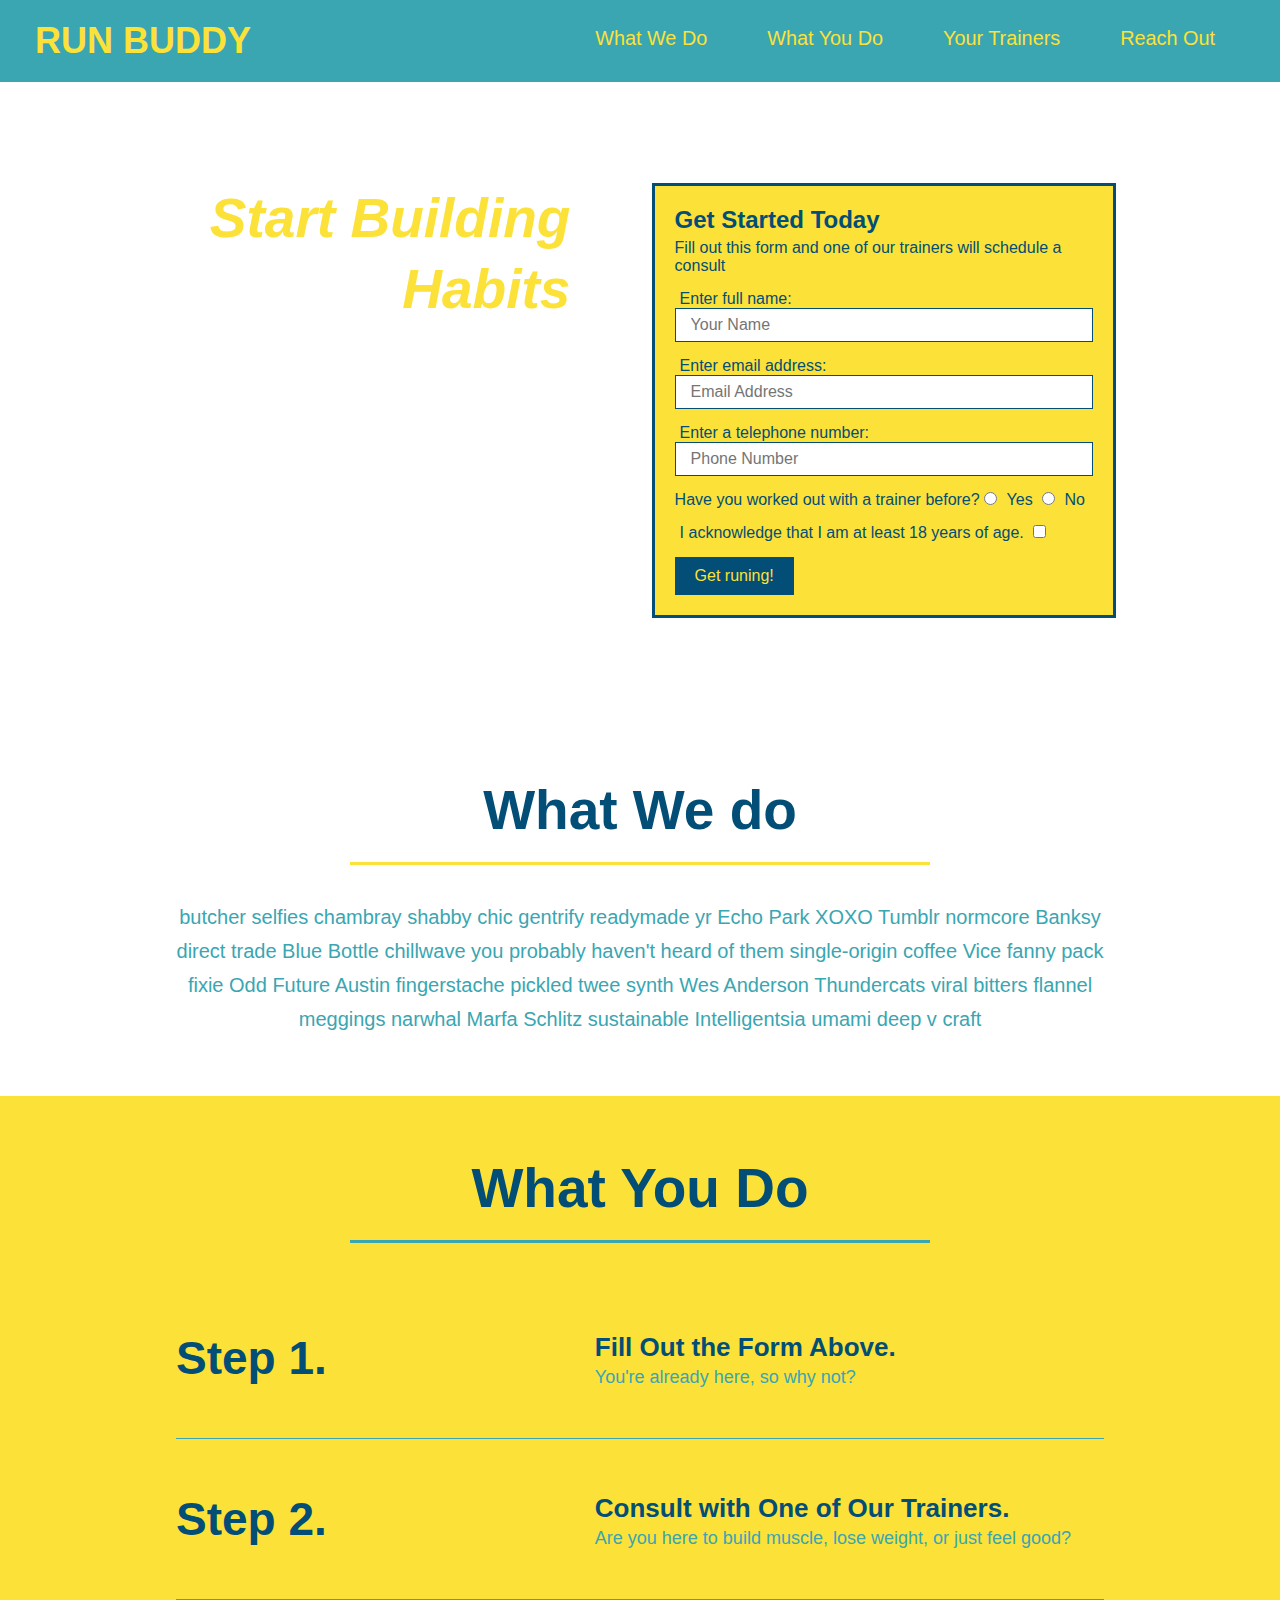
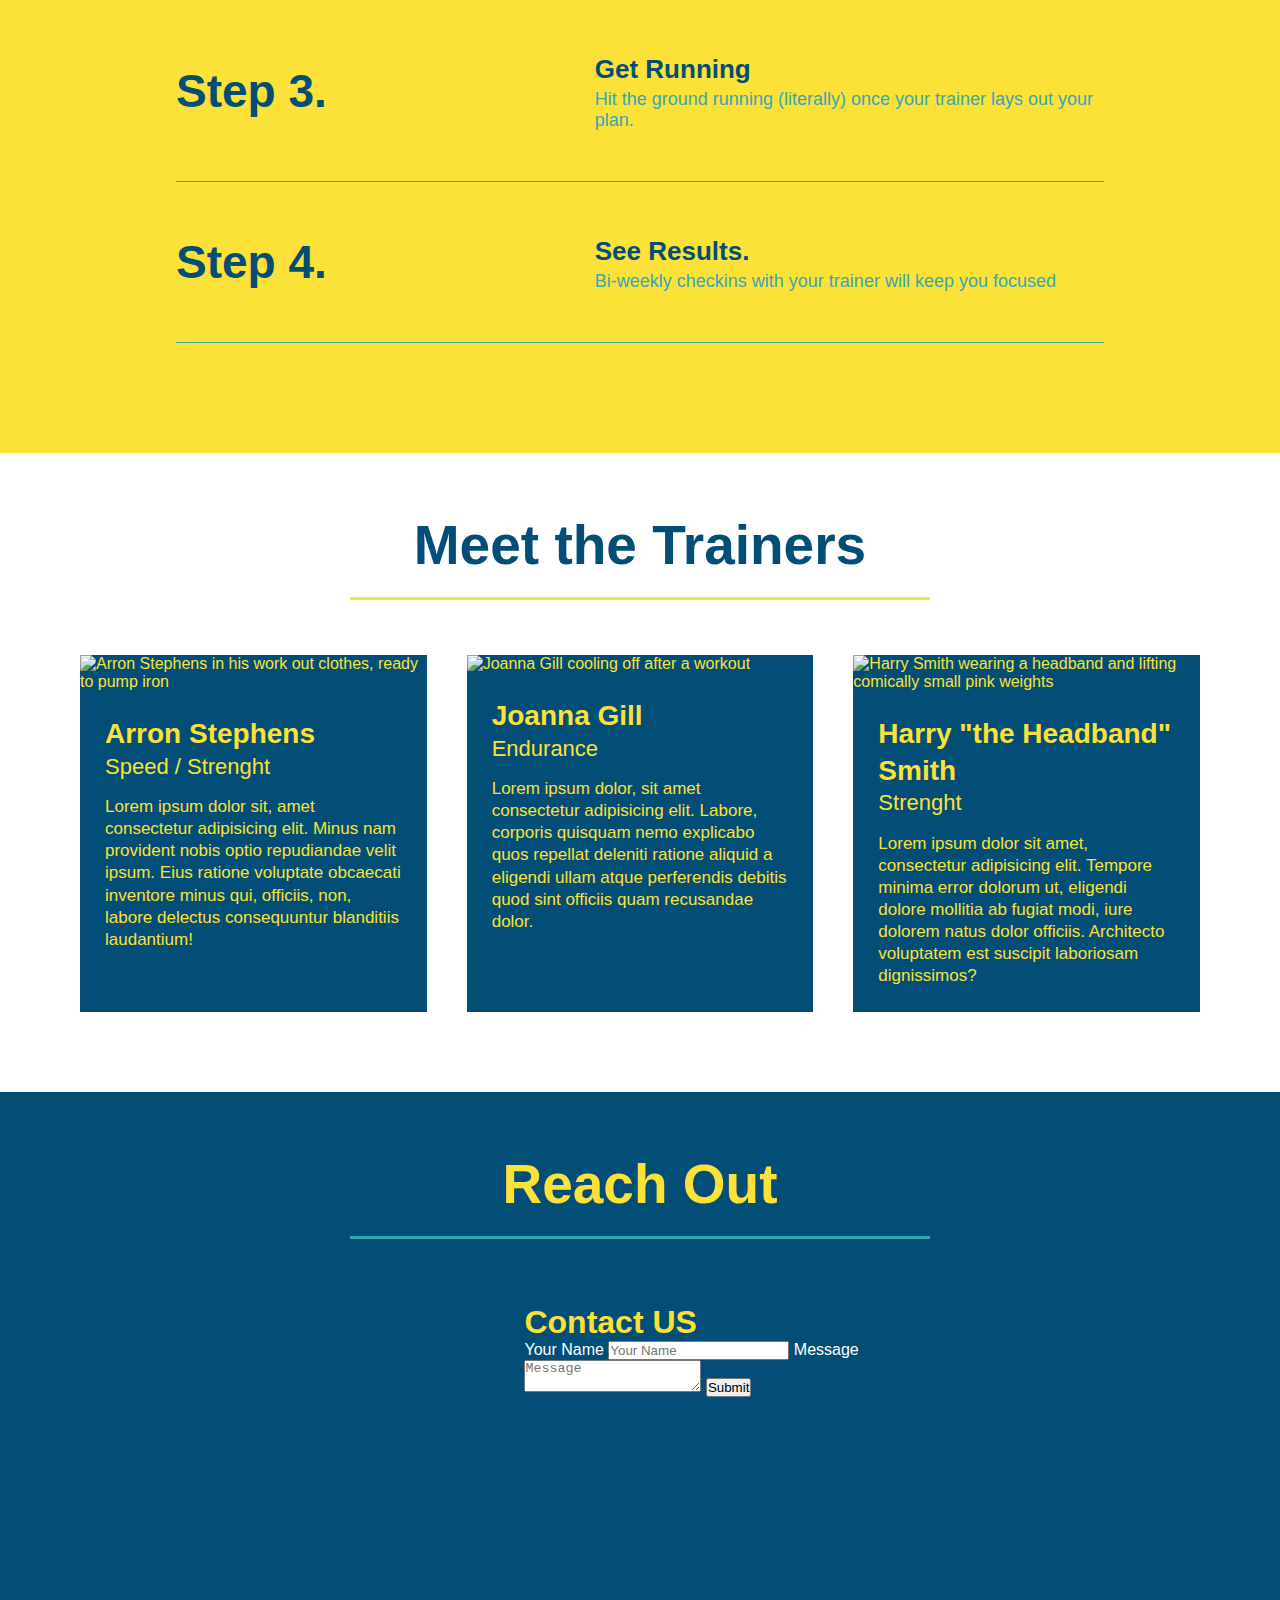
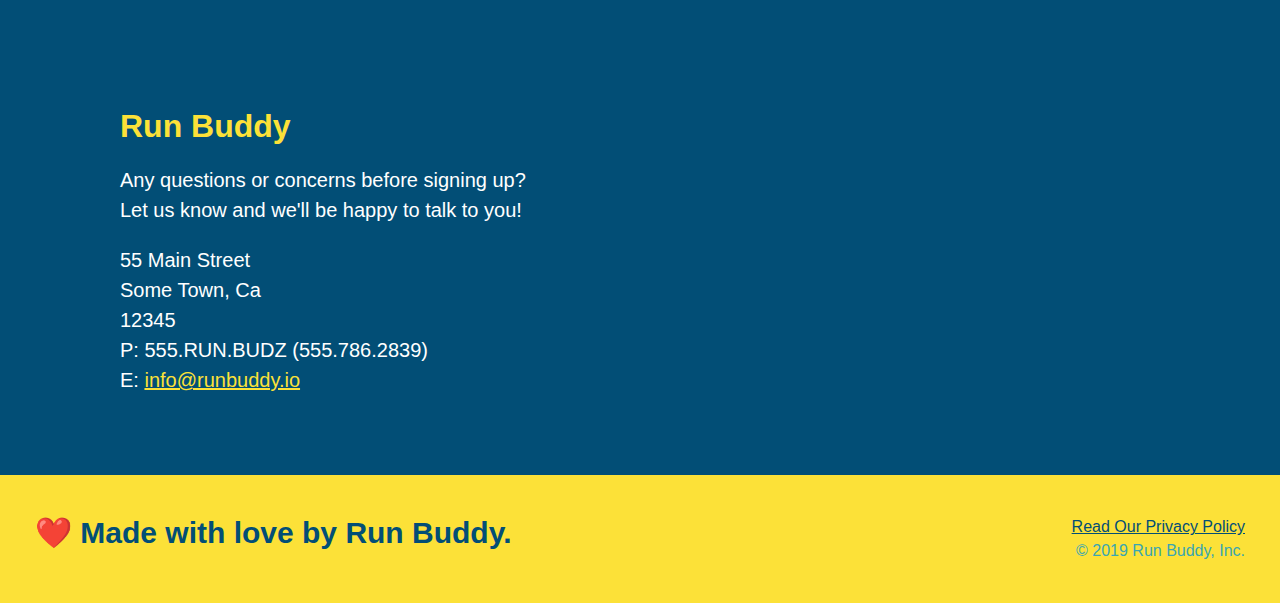
==== commit b5bdc0bf: "add flexbox to the trainers" ====
--- a/index.html
+++ b/index.html
@@ -152,42 +152,45 @@
         </section>
 
         <!-- "meet the trainers" section -->
-        <section id="your-trainers" class="trainers">
+        <section id="your-trainers">
             <div class="flex-row">
                 <h2 class="section-title primary-border">Meet the Trainers</h2>
             </div>    
+
+        <div class="trainers">   
             <article class="trainer">
                 <img src="assets/images/trainer-1.jpg" alt="Arron Stephens in his work out clothes, ready to pump iron" />
-                <div class="trainer-bio text-left">
-                    <h3>Arron Stephens</h3>
-                    <h4>Speed / Strenght</h4>
+                <div class="trainer-bio">
+                    <h3 class="trainer-name">Arron Stephens</h3>
+                    <h4 class="trainer-role">Speed / Strenght</h4>
                     <p>
                         Lorem ipsum dolor sit, amet consectetur adipisicing elit. Minus nam provident nobis optio repudiandae velit ipsum. Eius ratione voluptate obcaecati inventore minus qui, officiis, non, labore delectus consequuntur blanditiis laudantium!
                     </p>
                 </div>
             </article>
-
+        
             <article class="trainer">
-                <div class="trainer-bio text-right">
-                    <h3> Joanna Gill</h3>
-                    <h4>Endurance</h4>
+                <img src="./assets/images/trainer-2.jpg" alt="Joanna Gill cooling off after a workout" />
+                <div class="trainer-bio">
+                    <h3 class="trainer-name">Joanna Gill</h3>
+                    <h4 class="trainer-role">Endurance</h4>
                     <p>
                         Lorem ipsum dolor, sit amet consectetur adipisicing elit. Labore, corporis quisquam nemo explicabo quos repellat deleniti ratione aliquid a eligendi ullam atque perferendis debitis quod sint officiis quam recusandae dolor.
                     </p>
                 </div>
-                <img src="./assets/images/trainer-2.jpg" alt="Joanna Gill cooling off after a workout" />
             </article>
 
             <article class="trainer">
                 <img src="./assets/images/trainer-3.jpg" alt="Harry Smith wearing a headband and lifting comically small pink weights" />
-                <div class="trainer-bio text-left">
-                    <h3>Harry "the Headband" Smith</h3>
-                    <h4>Strenght</h4>
+                <div class="trainer-bio">
+                    <h3 class="trainer-name">Harry "the Headband" Smith</h3>
+                    <h4 class="trainer-role">Strenght</h4>
                     <p>
                         Lorem ipsum dolor sit amet, consectetur adipisicing elit. Tempore minima error dolorum ut, eligendi dolore mollitia ab fugiat modi, iure dolorem natus dolor officiis. Architecto voluptatem est suscipit laboriosam dignissimos?
                     </p>
                 </div>
             </article>
+        </div>
         </section>
         
         <!-- "reach out" section -->
--- a/assets/css/style.css
+++ b/assets/css/style.css
@@ -223,42 +223,41 @@
 }
 
 .trainers {
-    
+   width: 100%;
+   margin: 0 auto;
+   display: flex;
+   flex-wrap: wrap;
+   justify-content: space-around; 
 }
 
 .trainer {
-    width: 900px;
-    margin: 0 auto 30px auto;
+    margin: 20px;
     background: #024e76;
     color: #fce138;
-    overflow: auto;
+    flex: 1;
 }
 
 .trainer img {
-    width: 35%;
-    float: left;
+    width: 100%;
 }
 
 .trainer-bio {
-    padding: 35px;
-    float: left;
-    width: 65%;
+    padding: 25px;
+    line-height: 1.3;
 }
 
 .trainer-bio h3 {
-    font-size: 32px;
-    margin-bottom: 8px;
+    font-size: 28px;
 }
 
 .trainer-bio h4 {
     font-weight: lighter;
-    font-size: 26px;
-    margin-bottom: 1.3;
+    font-size: 22px;
+    margin-bottom: 15px;
 }
 
 .trainer-bio p {
     font-size: 17px;
-    line-height: 1.3;
 }
 /* reach out style start */
 .contact {
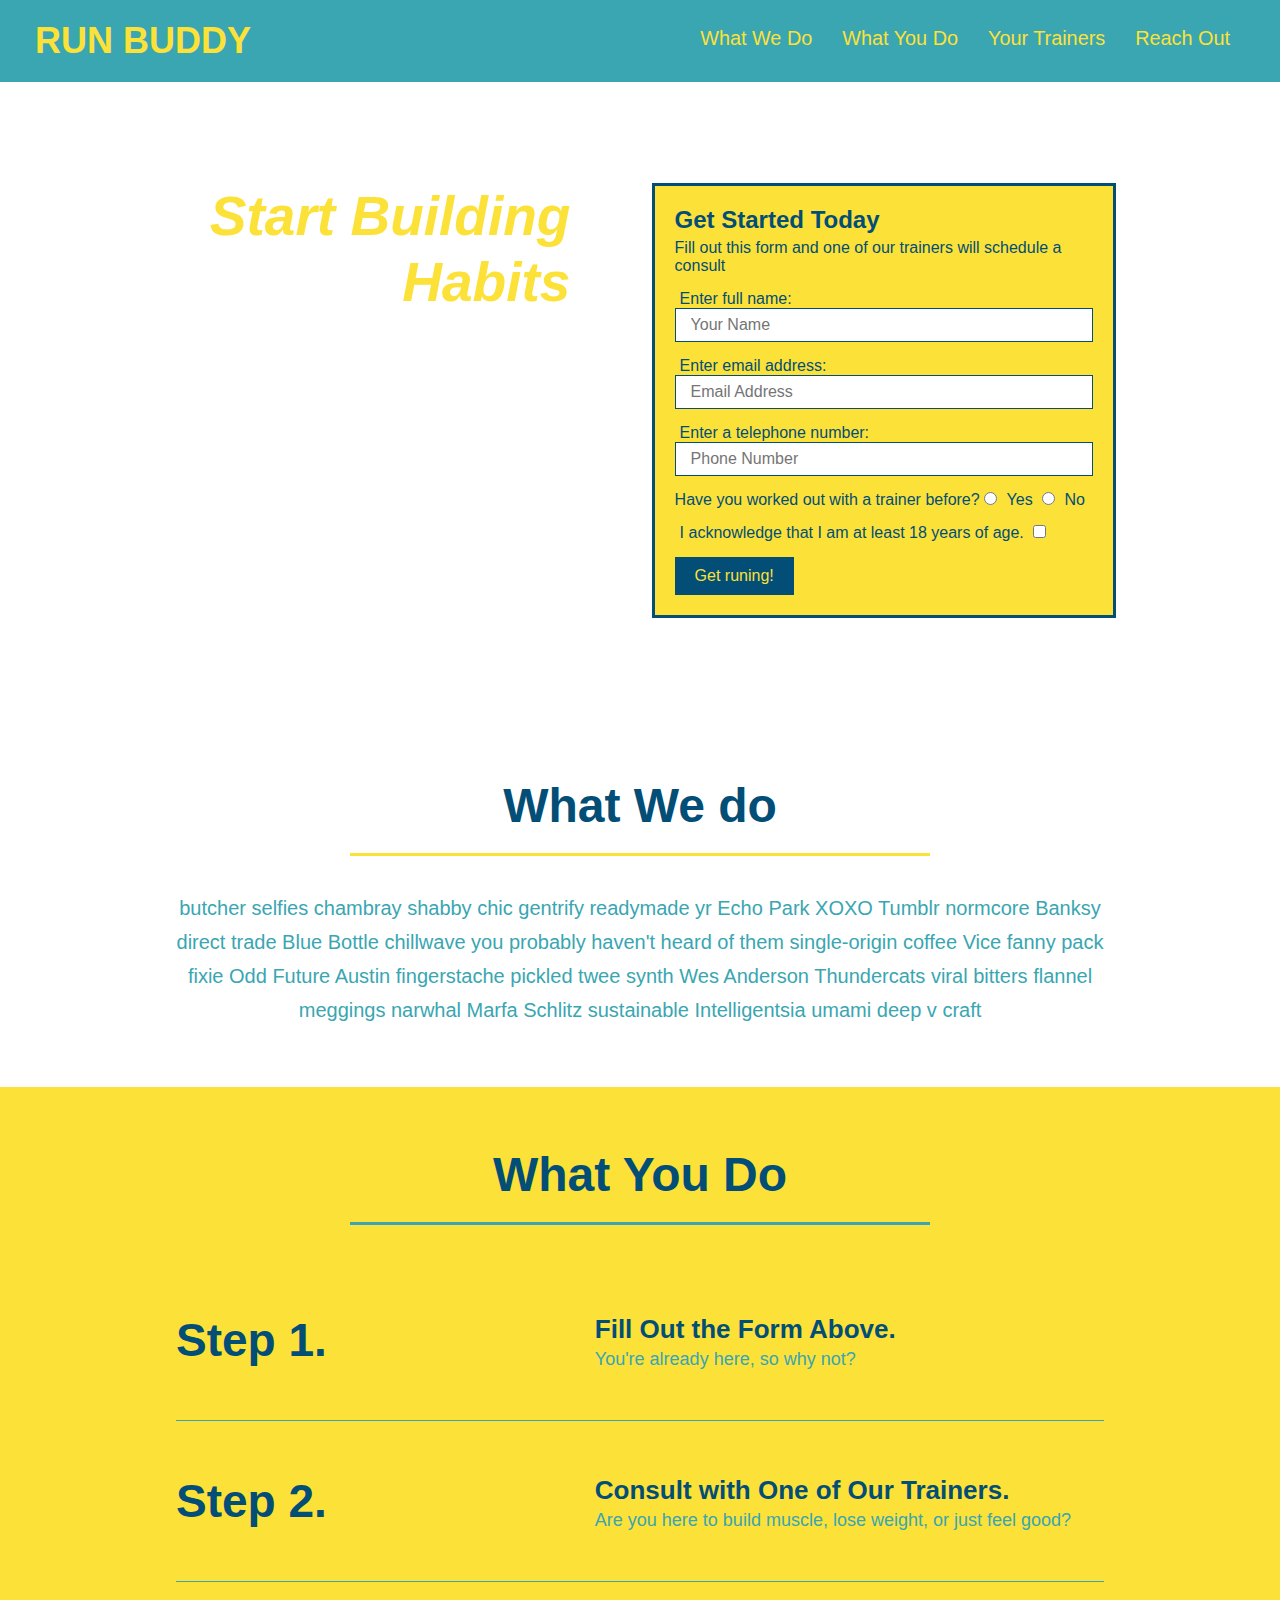
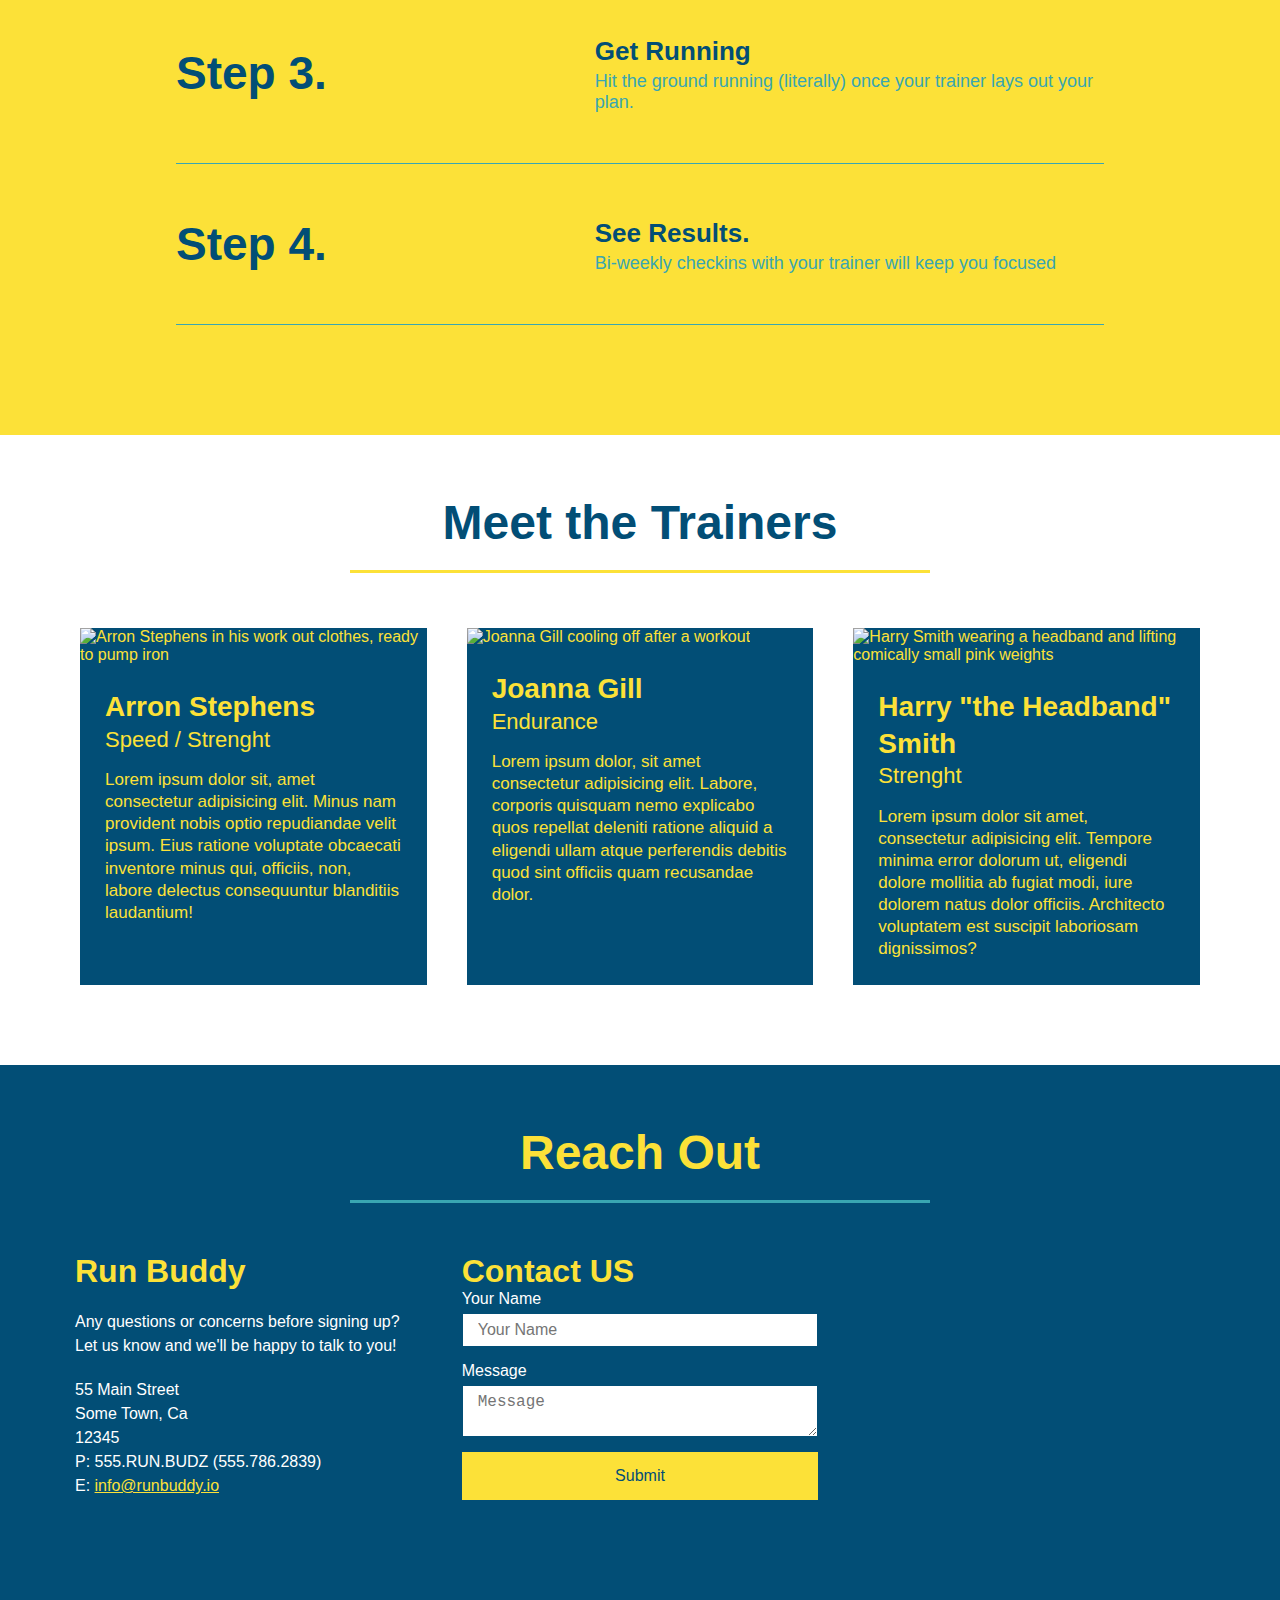
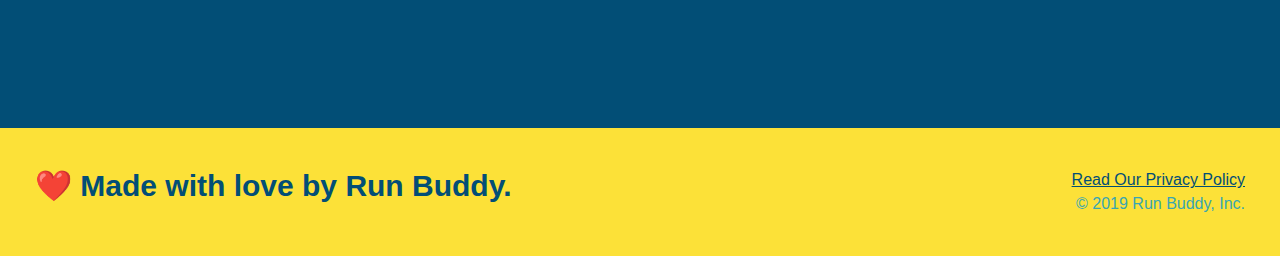
==== commit 13b51e6a: "finished mobile-friedly layout" ====
--- a/index.html
+++ b/index.html
@@ -1,9 +1,11 @@
 <!DOCTYPE html>
 <html lang="en">
+    
     <head>
         <link rel="stylesheet" href="./assets/css/style.css" />
         <meta charset="UTF-8" />
         <title>Run Buddy</title>
+        <meta name="viewport" content="width=device-width, initial-scale=1.0" />
     </head>
     <body>
         <!-- navigation -->
@@ -199,41 +201,39 @@
                 <h2 class="section-title secondary-border">Reach Out</h2>
             </div>    
             <div class="contact-info">
-                <iframe src="https://www.google.com/maps/embed?pb=!1m18!1m12!1m3!1d3162.7750882950013!2d-77.48357514979094!3d37.560362432141545!2m3!1f0!2f0!3f0!3m2!1i1024!2i768!4f13.1!3m3!1m2!1s0x89b113f9deb42197%3A0x7abe0d91a5aa383b!2s3336%20Stuart%20Ave%2C%20Richmond%2C%20VA%2023221!5e0!3m2!1sen!2sus!4v1643381504339!5m2!1sen!2sus%22" 
-                style="border:0;" 
-                allowfullscreen=""
-                loading="lazy">
-                </iframe>
-
-            <div class="contact-form">
-                <h3>Contact US</h3>
+                <div>
+                    <h3>Run Buddy</h3>
+                    <p>
+                        Any questions or concerns before signing up?
+                        <br />
+                        Let us know and we'll be happy to talk to you!    
+                    </p>
+                    <address>
+                        55 Main Street <br/>
+                        Some Town, Ca <br/>
+                        12345<br/>
+                        P: 555.RUN.BUDZ (555.786.2839)<br/>
+                        E: <a href="mailto:info@runbuddy.io">info@runbuddy.io</a>
+                    </address>
+                </div>
+
+                <div class="contact-form">
+                    <h3>Contact US</h3>
                     <form>
                         <label for="contact-name">Your Name</label>
                         <input type="text" id="contact-name" placeholder="Your Name" />
-
+    
                         <label for="contact-message">Message</label>
                         <textarea id="contact-message" placeholder="Message"></textarea>
-
+    
                         <button type="submit">Submit</button>
                     </form>
-            </div>
-              
-            
-            <div>
-                <h3>Run Buddy</h3>
-                <p>
-                    Any questions or concerns before signing up?
-                    <br />
-                    Let us know and we'll be happy to talk to you!    
-                </p>
-                <address>
-                    55 Main Street <br/>
-                    Some Town, Ca <br/>
-                    12345<br/>
-                    P: 555.RUN.BUDZ (555.786.2839)<br/>
-                    E: <a href="mailto:info@runbuddy.io">info@runbuddy.io</a>
-                </address>
-            </div>
+                </div>
+
+                <iframe 
+                    src="https://www.google.com/maps/embed?pb=!1m18!1m12!1m3!1d3162.7750882950013!2d-77.48357514979094!3d37.560362432141545!2m3!1f0!2f0!3f0!3m2!1i1024!2i768!4f13.1!3m3!1m2!1s0x89b113f9deb42197%3A0x7abe0d91a5aa383b!2s3336%20Stuart%20Ave%2C%20Richmond%2C%20VA%2023221!5e0!3m2!1sen!2sus!4v1643381504339!5m2!1sen!2sus%22" 
+                    style="border:0" allowfullscreen frameborder="0"></iframe>
+            </div>        
         </section>
         
         <!-- footer -->
--- a/assets/css/style.css
+++ b/assets/css/style.css
@@ -43,7 +43,7 @@
 }
 
 header nav ul li a {
-    margin: 0 30px;
+    padding: 10px 15px;
     font-weight: lighter;
     font-size: 1.55vw;
 }
@@ -84,6 +84,7 @@
     display: flex;
     justify-content: center;
     flex-wrap: wrap;
+    align-items: flex-start;
 }
 
 .hero-form {
@@ -132,7 +133,7 @@
     margin: 3.5%;
     color: #fff;
     font-size: 18px;
-    line-height: 1.3;
+    line-height: 1.2;
 }
 
 .hero-cta h2 {
@@ -168,7 +169,7 @@
 }
 
 .section-title {
-    font-size: 55px;
+    font-size: 48px;
     color: #024e76;
     border-bottom: 3px solid;
     padding-bottom: 20px;
@@ -260,6 +261,17 @@
     font-size: 17px;
 }
 /* reach out style start */
+.contact-info {
+    display: flex;
+    justify-content: space-between;
+    flex-wrap: wrap;
+}
+
+.contact-info > * {
+    flex: 1;
+    margin: 15px;
+}
+
 .contact {
     background: #024e76;
 }
@@ -269,37 +281,52 @@
 }
 
 .contact-info iframe {
-    width: 400px;
     height: 400px;
 }
 
 .contact-info div {
-    width: 410px;
-    display: inline-block;
-    vertical-align: top;
-    text-align: left;
-    margin: 30px 0 0 60px;
     color: white;
   }
 
-  .contact-info h3 {
+.contact-info h3 {
       color: #fce138;
       font-size: 32px;
   }
 
-  .contact-info p, .contact-info address {
+.contact-info p, .contact-info address {
       margin: 20px 0;
       line-height: 1.5;
-      font-size: 20px;
+      font-size: 16px;
       font-style: normal;
   }
 
-  .contact-info a {
+.contact-info a {
       color: #fce138;
   }
+
+.contact-form input, .contact-form textarea {
+      border: 1px solid #024e76;
+      display: block;
+      padding: 7px 15px;
+      font-size: 16px;
+      color: #024e76;
+      width: 100%;
+      margin-bottom: 15px;
+      margin-top: 5px;
+  }
+
+.contact-form button {
+      width: 100%;
+      border: none;
+      background: #fce138;
+      color: #024e76;
+      text-align: center;
+      padding: 15px 0;
+      font-size: 16px;
+  }
   /* reach out style end*/
 
-  .text-left {
+.text-left {
     text-align: left;
 }
 
@@ -311,6 +338,118 @@
     display: flex;
 }
 
+/* media query for smaller desktop screens */
+@media screen and (max-width: 980px) {
+    .section-title {
+        width: 80%;
+    }
+
+    .trainer {
+        flex: 0 70%;
+    }
+
+    .contact-info iframe {
+        flex: 1 100%;
+    }
+
+    .hero-cta, .hero-form {
+        width: 100%;
+    }
+
+    .hero-cta {
+        text-align: center;
+    }
+
+    header {
+        padding-bottom: 0;
+        justify-content: center;
+    }
+        
+    header h1 {
+            width: 100%;
+            text-align: center;
+    }
+    
+    header nav ul {
+        margin-top: 20px;
+        width: 100%;
+        justify-content: center;
+    }
+   
+    header nav ul li a {
+        font-size: 20px;
+    }
+
+    footer h2, footer div {
+        text-align: center;
+        width: 100%;
+    }
+}    
+        /* this applied to any screen smaller than 980px */
+
+
+/* media query for tablets and smaller */
+@media screen and (max-width: 768px) {
+    section {
+        padding: 30px 15px;
+    }
+
+    .step h3 {
+        flex: 1 100%;
+        text-align: center;
+    }
+
+    .step-info {
+        flex: 2 100%;
+        text-align: center;
+        justify-content: center;
+    }
+
+    .step-img {
+        flex: 0 32%;
+        margin-right: 0;
+        margin-top: 15px;
+        margin-bottom: 15px;
+    }
+
+    .step-text {
+        flex: 100%;
+    }
+}    
+        /* for screens between 768px and 575px */ 
+
+
+/* media quesry for mobile phones and smaller */
+@media screen and (max-width: 575px) {
+    .hero-form button {
+        width: 100%;
+    }
+
+    .section-title {
+        width: 95%;
+    }
+
+    .intro p {
+        width: 100%;
+    }
+
+    .trainer {
+        flex: 0 100%;
+    }
+
+    .contact-info {
+        text-align: center;
+    }
+
+    .contact-info > * {
+        flex: 0 100%;
+    }
+
+    .contact-form {
+        order: 3;
+    }
+}   
+        /* for screens smaller that 575px */
 
   
 
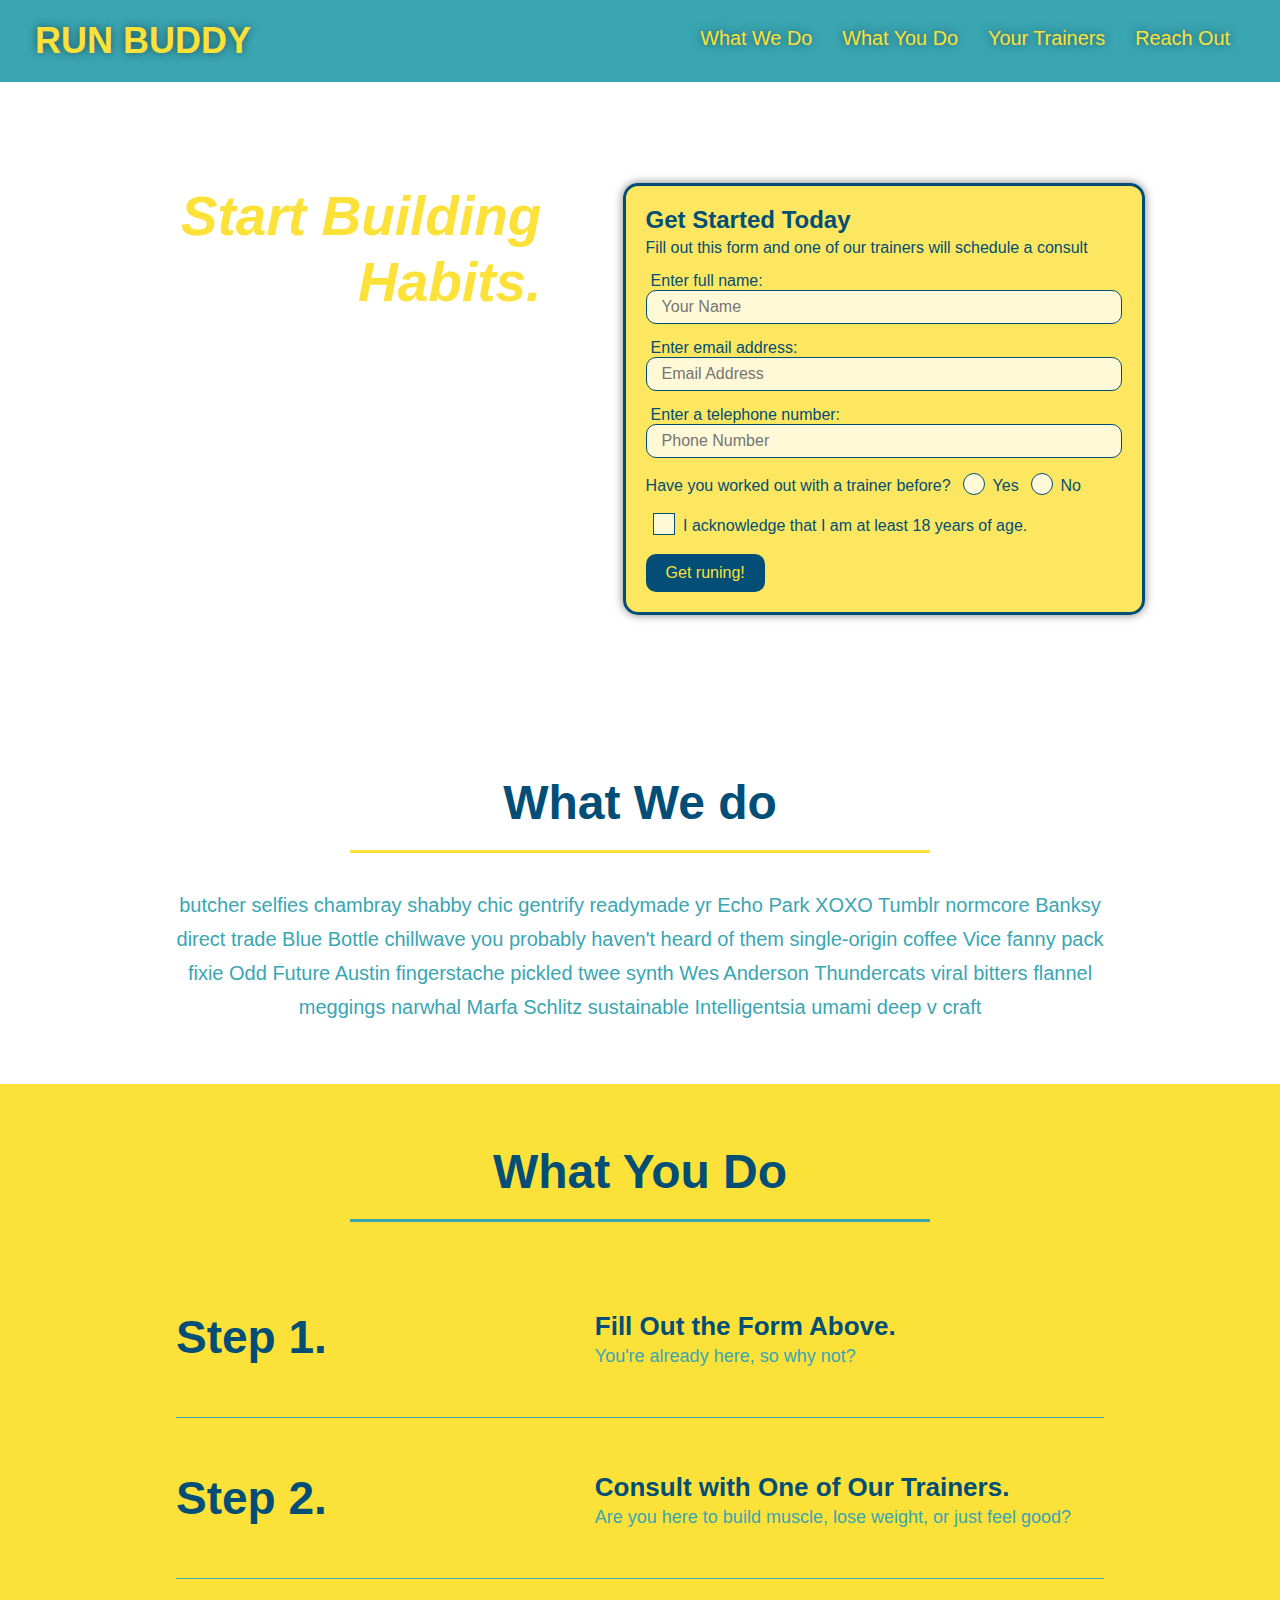
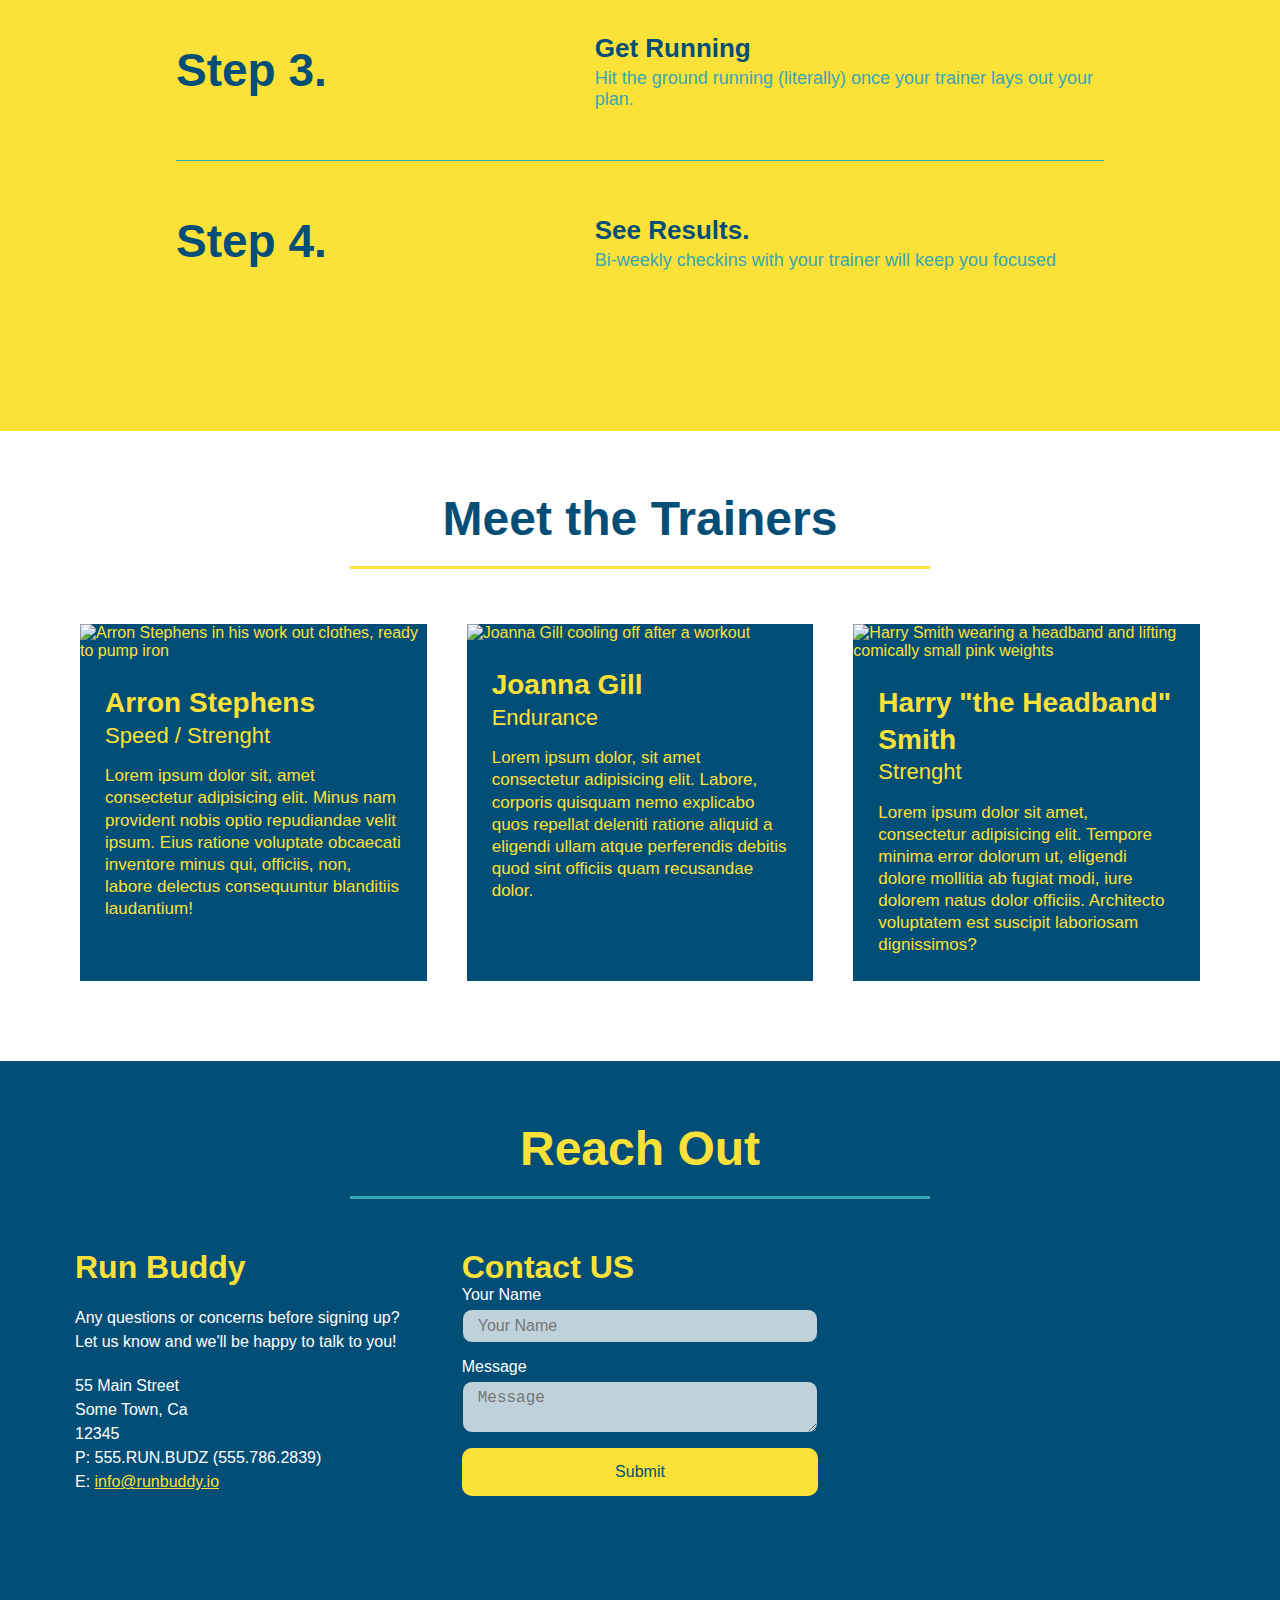
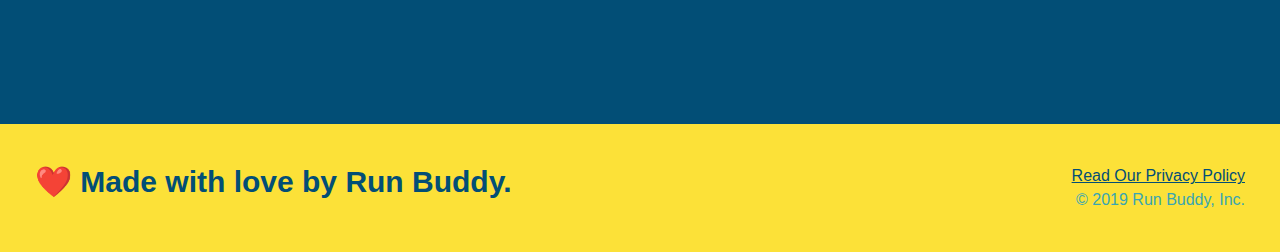
==== commit f1de3edf: "final css touches" ====
--- a/index.html
+++ b/index.html
@@ -36,7 +36,7 @@
         <!--hero section-->
         <section class="hero">
             <div class="hero-cta">
-                <h2>Start Building Habits</h2>
+                <h2>Start Building Habits.</h2>
                 <p>
                     Lorem ipsum dolor sit amet consectetur adipisicing elit. Fugit repellat aspernatur eum aliquam esse error rerum nesciunt ex id architecto eligendi amet nostrum, blanditiis adipisci itaque laborum veritatis illum molestias?
                 </p>
@@ -56,17 +56,20 @@
                     <input type="tel" placeholder="Phone Number" name="phone" id="phone" class="form-input">
                     <p>
                         Have you worked out with a trainer before?
-                        <input type="radio" name="trainer-confirm" id="trainer-yes" />
-                        <label for="trainer-yes">Yes</label>
-                        
-                        <input type="radio" name="trainer-confirm" id="trainer-no" />
-                        <label for="trainer-no">No</label>
-                    </p>
-                    <p>
-                        <label for="checkbox" >
-                            I acknowledge that I am at least 18 years of age.
-                        </label>
-                        <input type="checkbox" name="age-confirm" id="checkbox" />
+                        <span class="radio-wrapper">
+                            <input type="radio" name="trainer-confirm" id="trainer-yes" />
+                            <label for="trainer-yes">Yes</label>
+                        </span>
+                        <span class="radio-wrapper">
+                            <input type="radio" name="trainer-confirm" id="trainer-no" />
+                            <label for="trainer-no">No</label>
+                        </span>
+                    </p>
+                    <p>
+                        <span class="checkbox-wrapper">
+                            <input type="checkbox" name="age-confirm" id="checkbox" />
+                            <label for="checkbox">I acknowledge that I am at least 18 years of age.</label>
+                        </span>
                     </p>
                     <button type="submit">
                         Get runing!
@@ -92,65 +95,59 @@
             <div class="flex-row">
                 <h2 class="section-title secondary-border">What You Do</h2>
             </div>    
-            <div>
+            
                 <!-- Insert this img element -->
-                <div class="step">
-                    <h3>Step 1.</h3> 
-                    <div class="step-info">
-                        <div class="step-img">
-                            <img src="./assets/images/step-1.svg" alt="" />
-                        </div>
-                        <div class="step-text">
-                            <h4>Fill Out the Form Above.</h4>
-                            <p>You're already here, so why not?</p>
-                        </div>
-                    </div>
-                </div>
-            </div>
-
-            <div>
-                <div class="step">
-                    <h3>Step 2.</h3>
-                    <div class="step-info">
-                        <div class="step-img">
-                            <img src="./assets/images/step-2.svg" alt="" />
-                        </div>
-                        <div class="step-text">
-                            <h4>Consult with One of Our Trainers.</h4>
-                            <p>Are you here to build muscle, lose weight, or just feel good?</p>
-                        </div>       
-                    </div>
-                </div>
-            </div>
-            <div>
-                <div class="step">
-                    <h3>Step 3.</h3>
-                    <div class="step-info">
-                        <div class="step-img">
-                            <img src="./assets/images/step-3.svg" alt="" />
-                        </div>
-                        <div class="step-text">
-                            <h4>Get Running</h4>
-                            <p>Hit the ground running (literally) once your trainer lays out your plan.</p>
-                        </div>
+            <div class="step">
+                <h3>Step 1.</h3> 
+                <div class="step-info">
+                    <div class="step-img">
+                        <img src="./assets/images/step-1.svg" alt="" />
+                    </div>
+                    <div class="step-text">
+                        <h4>Fill Out the Form Above.</h4>
+                        <p>You're already here, so why not?</p>
+                    </div>
+                </div>
+            </div>
+            
+            <div class="step">
+                <h3>Step 2.</h3>
+                <div class="step-info">
+                    <div class="step-img">
+                         <img src="./assets/images/step-2.svg" alt="" />
+                    </div>
+                    <div class="step-text">
+                        <h4>Consult with One of Our Trainers.</h4>
+                        <p>Are you here to build muscle, lose weight, or just feel good?</p>
                     </div>       
                 </div>
-            </div>  
-
-            <div>
-                <div class="step">
-                    <h3>Step 4.</h3> 
-                    <div class="step-info">
-                        <div class="step-img">
-                            <img src="assets/images/step-4.svg" alt="" />
-                        </div>
-                        <div class="step-text">
-                            <h4>See Results.</h4>
-                            <p>Bi-weekly checkins with your trainer will keep you focused</p>
-                        </div>
-                    </div>
-                </div>    
-            </div>
+            </div>
+            
+            <div class="step">
+                <h3>Step 3.</h3>
+                <div class="step-info">
+                    <div class="step-img">
+                        <img src="./assets/images/step-3.svg" alt="" />
+                    </div>
+                    <div class="step-text">
+                        <h4>Get Running</h4>
+                        <p>Hit the ground running (literally) once your trainer lays out your plan.</p>
+                    </div>
+                </div>       
+            </div>
+             
+            <div class="step">
+                <h3>Step 4.</h3> 
+                <div class="step-info">
+                    <div class="step-img">
+                        <img src="assets/images/step-4.svg" alt="" />
+                    </div>
+                    <div class="step-text">
+                        <h4>See Results.</h4>
+                        <p>Bi-weekly checkins with your trainer will keep you focused</p>
+                    </div>
+                </div>
+            </div>    
         </section>
 
         <!-- "meet the trainers" section -->
--- a/assets/css/style.css
+++ b/assets/css/style.css
@@ -1,3 +1,9 @@
+:root {
+    --primary-color: #fce138;
+    --secondary-color: #024e76;
+    --tertiary-color: #39a6b2;
+}
+
 * {
     margin: 0;
     padding: 0;
@@ -16,18 +22,28 @@
     display: flex;
     justify-content: space-between;
     flex-wrap: wrap;
+    position: -webkit-sticky;
+    position: sticky;
+    top: 0;
+    background-image: url("../images/hero-bg.jpeg");
+    background-size: cover;
+    background-position: center;
+    background-attachment: fixed;
+    background-position: 80%;
+    z-index: 9999;
 }
 
 header h1 {
     font-weight: bold;
     font-size: 36px;
-    color: #fce138;
+    color: var(--primary-color);
     margin: 0; 
+    text-shadow: 0 0 10px rgba(0, 0, 0, 0.5);
 }
 
 header a {
     text-decoration: none;
-    color: #fce138;
+    color: var(--primary-color);
 }
 
 header nav {
@@ -46,10 +62,18 @@
     padding: 10px 15px;
     font-weight: lighter;
     font-size: 1.55vw;
+    text-shadow: 0 0 10px rgba(0, 0, 0, 0.5);
+}
+
+header nav ul li a:hover {
+    background: var(--primary-color);
+    color: var(--secondary-color);
+    border-radius: 15px;
+    text-shadow: none;
 }
 
 footer {
-    background: #fce138;
+    background: var(--primary-color);
     width: 100%;
     padding: 40px 35px;
     display: flex;
@@ -58,7 +82,7 @@
 }
 
 footer h2 {
-    color: #024e76;
+    color: var(--secondary-color);
     font-size: 30px;
     margin: 0;
 }
@@ -69,7 +93,7 @@
 }
 
 footer a {
-    color: #024e76;
+    color: var(--secondary-color);
 }
 
 section {
@@ -85,15 +109,19 @@
     justify-content: center;
     flex-wrap: wrap;
     align-items: flex-start;
+    background-attachment: fixed;
+    background-position: 80%;
 }
 
 .hero-form {
-    color: #024e76;
-    background-color: #fce138;
+    color: var(--secondary-color);
+    background-color: rgba(252, 225, 56, 0.8);
     padding: 20px;
-    border: solid 3px #024e76;
-    width: 40%;
+    border: solid 3px var(--secondary-color);
+    width: 45%;
     margin: 3.5%;
+    box-shadow: 0 0 10px rgba(0, 0, 0, 0.5);
+    border-radius: 15px;
 }
 
 .hero-form h3 {
@@ -106,13 +134,20 @@
 }
 
 .form-input {
-    border: 1px solid #024e76;
+    border: 1px solid var(--secondary-color);
     display: block;
     padding: 7px 15px;
     font-size: 16px;
-    color: #024e76;
+    color: var(--secondary-color);
     width: 100%;
     margin-bottom: 15px;
+    border-radius: 10px;
+    background-color: rgba(255, 255, 255, 0.75);
+}
+
+.form-input:focus {
+    background-color: rgba(255, 255, 255, 1);
+    outline: none;
 }
 
 .hero-form label {
@@ -120,11 +155,16 @@
 }
 
 .hero-form button {
-    color: #fce138;
-    background-color: #024e76;
+    color: var(--primary-color);
+    background-color: var(--secondary-color);
     border: none;
     padding: 10px 20px;
     font-size: 16px;
+    border-radius: 10px;
+}
+
+.hero-form button:hover {
+    background-color: #39a6b2;
 }
 
 .hero-cta {
@@ -139,7 +179,68 @@
 .hero-cta h2 {
     font-style: italic;
     font-size: 55px;
-    color: #fce138;
+    color: var(--primary-color);
+    text-shadow: 0 0 0 10px rgba(0, 0, 0, 0.5);
+}
+
+.checkbox-wrapper input, .radio-wrapper input {
+    opacity: 0;
+}
+
+.checkbox-wrapper label, .radio-wrapper label {
+    position: relative;
+    left: 10px;
+    margin: 10px;
+    line-height: 1.6;
+}
+
+.checkbox-wrapper label::before, .radio-wrapper label::before {
+    content: "";
+    height: 20px;
+    width: 20px;
+    background: rgba(255, 255, 255, 0.75);
+    border: 1px solid var(--secondary-color);
+    position: absolute;
+    top: -4px;
+    left: -30px;
+}
+
+.radio-wrapper label::before {
+    border-radius: 50%;
+}
+
+.radio-wrapper label::after {
+    content: "";
+    width: 20px;
+    height: 20px;
+    border-radius: 50%;
+    background: #034e76;
+    position: absolute;
+    left: -29px;
+    top: -3px;
+    background-image: radial-gradient(circle, #39a6b2, var(--secondary-color));
+}
+
+.checkbox-wrapper label::after {
+    transform: rotate(-58deg);
+    content: "";
+    height: 6px;
+    width: 14px;
+    border-left: 2px solid var(--secondary-color);
+    border-bottom: 2px solid var(--secondary-color);
+    position: absolute;
+    left: -26px;
+    top: 1px;
+}
+
+.checkbox-wrapper input + label::after, 
+.radio-wrapper input + label::after {
+    content: none;
+}
+
+.checkbox-wrapper input:checked + label::after,
+.radio-wrapper input:checked +label::after {
+    content: "";
 }
 
 /* Hero style end*/
@@ -157,20 +258,23 @@
     margin: 50px auto;
     padding-bottom: 50px;
     width: 80%;
-    border-bottom: 1px solid #39a6b2;
     display: flex;
     flex-wrap: wrap;
     align-items: center;
-    justify-content: space-between;
+    justify-content: space-between;   
+}
+
+.step:not(:last-child) {
+  border-bottom: 1px solid #39a6b2;
 }
 
 .steps {
-    background: #fce138;
+    background: var(--primary-color);
 }
 
 .section-title {
     font-size: 48px;
-    color: #024e76;
+    color: var(--secondary-color);
     border-bottom: 3px solid;
     padding-bottom: 20px;
     text-align: center;
@@ -179,7 +283,7 @@
 }
 
 .primary-border {
-    border-color: #fce138;
+    border-color: var(--primary-color);
 }
 
 .secondary-border {
@@ -187,7 +291,7 @@
 }
 
 .step h3 {
-    color: #024e76;
+    color: var(--secondary-color);
     font-size: 46px;
     flex: 1 30%;
 }
@@ -207,7 +311,7 @@
 .step-text h4 {
     font-size: 26px;
     line-height: 1.5;
-    color: #024e76;
+    color: var(--secondary-color);
 }
 
 .step-img {
@@ -233,8 +337,8 @@
 
 .trainer {
     margin: 20px;
-    background: #024e76;
-    color: #fce138;
+    background: var(--secondary-color);
+    color: var(--primary-color);
     flex: 1;
 }
 
@@ -273,11 +377,11 @@
 }
 
 .contact {
-    background: #024e76;
+    background: var(--secondary-color);
 }
 
 .contact h2 {
-    color: #fce138;
+    color: var(--primary-color);
 }
 
 .contact-info iframe {
@@ -289,7 +393,7 @@
   }
 
 .contact-info h3 {
-      color: #fce138;
+      color: var(--primary-color);
       font-size: 32px;
   }
 
@@ -301,28 +405,41 @@
   }
 
 .contact-info a {
-      color: #fce138;
+      color: var(--primary-color);
   }
 
 .contact-form input, .contact-form textarea {
-      border: 1px solid #024e76;
+      border: 1px solid var(--secondary-color);
       display: block;
       padding: 7px 15px;
       font-size: 16px;
-      color: #024e76;
+      color: var(--secondary-color);
       width: 100%;
       margin-bottom: 15px;
       margin-top: 5px;
+      border-radius: 10px;
+      background-color: rgba(255, 255, 255, 0.75);
+  }
+
+.contact-form input:focus, .contact-form textarea:focus {
+      background-color: rgba(255, 255, 255, 1);
+      outline: none;
   }
 
 .contact-form button {
       width: 100%;
       border: none;
-      background: #fce138;
-      color: #024e76;
+      background: var(--primary-color);
+      color: var(--secondary-color);
       text-align: center;
       padding: 15px 0;
       font-size: 16px;
+      border-radius: 10px;
+  }
+
+.contact-form button:hover {
+      color: var(--primary-color);
+      background: #39a6b2;
   }
   /* reach out style end*/
 
@@ -363,6 +480,7 @@
     header {
         padding-bottom: 0;
         justify-content: center;
+        position: relative;
     }
         
     header h1 {
@@ -451,6 +569,7 @@
 }   
         /* for screens smaller that 575px */
 
+
   
 
 
